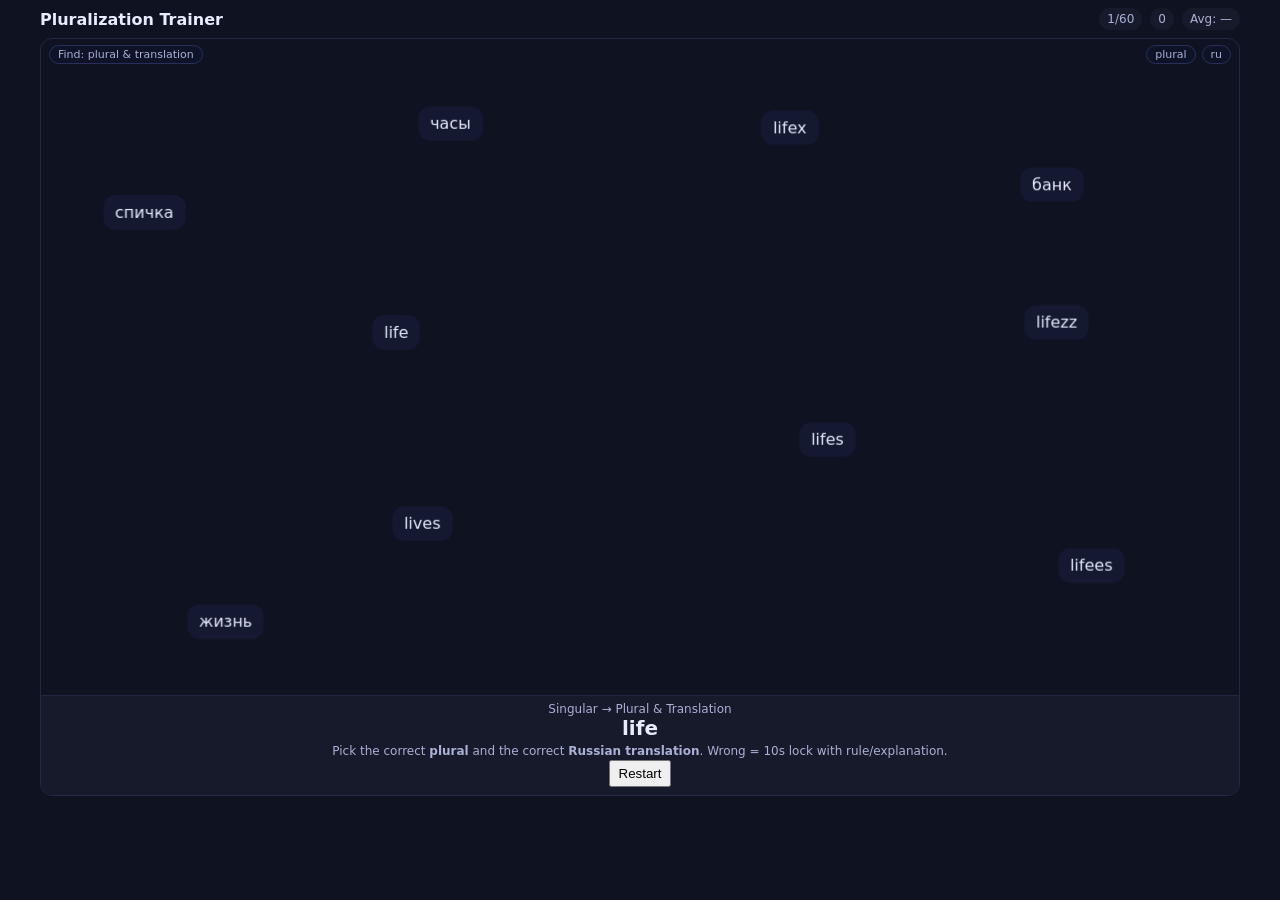
==== index.html @ d7b5b85b "Create index.html" ====
<!DOCTYPE html>
<html lang="en">
<head>
<meta charset="utf-8" />
<meta name="viewport" content="width=device-width, initial-scale=1" />
<title>Pluralization Trainer</title>
<style>
  :root{--bg:#0f1220;--card:#171a2b;--text:#e8ecff;--muted:#aab0d6;--accent:#6aa7ff;--bad:#ff6b6b;--good:#36d399}
  html,body{height:100%;margin:0;background:var(--bg);color:var(--text);font-family:Inter,system-ui,Segoe UI,Roboto,Arial}
  .wrap{max-width:1200px;margin:0 auto;padding:8px}
  header{display:flex;align-items:center;justify-content:space-between;gap:8px;margin-bottom:8px}
  h1{font-size:16px;margin:0;flex:1}
  .pill{background:var(--card);padding:4px 8px;border-radius:999px;font-size:12px;color:var(--muted)}
  .board{position:relative;height:84vh;min-height:560px;border:1px solid #242743;border-radius:12px;overflow:hidden;display:flex;flex-direction:column}
  .cloud{position:relative;flex:1;min-height:360px}
  .badge{position:absolute;top:6px;left:8px;background:#0e1328;border:1px solid #27305a;color:var(--muted);font-size:11px;padding:2px 8px;border-radius:999px;z-index:2}
  .status{position:absolute;top:6px;right:8px;display:flex;gap:6px;z-index:2}
  .status .s{background:#0e1328;border:1px solid #27305a;color:var(--muted);font-size:11px;padding:2px 8px;border-radius:999px}
  .status .ok{color:var(--good);border-color:#1f5a47}
  .cloud.locked{filter:grayscale(0.2) opacity(0.8)}
  .overlay{pointer-events:auto;position:absolute;inset:0;display:none}
  .overlay.show{display:block}
  .target{padding:6px;background:var(--card);border-top:1px solid #242743;display:flex;flex-direction:column;align-items:center}
  .word{font-size:20px;font-weight:bold}
  .small{font-size:12px;color:var(--muted)}
  .opt{position:absolute;padding:8px 12px;border-radius:12px;background:#141830;user-select:none;white-space:nowrap;transition:transform .15s ease, box-shadow .15s ease, opacity .2s ease}
  .opt .tag{font-size:10px;opacity:.7;margin-left:6px}
  .float{animation:float 8s ease-in-out infinite;will-change:transform}
  @keyframes float{0%{transform:translate(0,0)}50%{transform:translate(var(--dx,6px),var(--dy,6px))}100%{transform:translate(0,0)}}
  .msg{font-size:12px;color:var(--muted);margin-top:4px;max-width:1000px;text-align:center}
  .msg.bad{color:var(--bad)}
  .msg.good{color:var(--good)}
  .count{font-weight:700;margin-left:6px}
  button{padding:4px 8px;margin:2px}
  /* ===== Animations ===== */
  .opt.yay{animation:pop .45s ease-out}
  @keyframes pop{0%{transform:scale(1)}40%{transform:scale(1.18)}100%{transform:scale(1)}}
  .opt.nay{animation:shake .45s ease}
  @keyframes shake{0%,100%{transform:translateX(0)}15%{transform:translateX(-6px)}30%{transform:translateX(6px)}45%{transform:translateX(-5px)}60%{transform:translateX(5px)}75%{transform:translateX(-3px)}}
  .opt.flash-good{box-shadow:0 0 0 0 rgba(54,211,153,.6);animation:goodglow .6s ease}
  @keyframes goodglow{to{box-shadow:0 0 30px 12px rgba(54,211,153,0)}}
  .opt.flash-bad{box-shadow:0 0 0 0 rgba(255,107,107,.7);animation:badglow .6s ease}
  @keyframes badglow{to{box-shadow:0 0 30px 12px rgba(255,107,107,0)}}
  /* Negative smile overlay */
  .neg-smile{position:absolute;inset:0;display:flex;align-items:center;justify-content:center;font-size:5vw;color:var(--bad);pointer-events:none;opacity:0;transform:scale(0);transition:transform 1s ease, opacity 1s ease;z-index:1000}
  .neg-smile.show{opacity:0.8;transform:scale(10)}
  /* Fireworks (correct) */
  .fx{position:absolute;pointer-events:none;left:0;top:0;transform:translate(-50%,-50%);z-index:900}
  .fx i{position:absolute;width:6px;height:6px;border-radius:50%;opacity:0;animation:explode .8s ease-out forwards}
  .fx.ok i{background:var(--good)}
  @keyframes explode{0%{opacity:1;transform:rotate(calc(var(--a)*1deg)) translate(0) scale(1)}80%{opacity:.9}100%{opacity:0;transform:rotate(calc(var(--a)*1deg)) translate(var(--d)) scale(.6)}}
  /* Hide animation for non-selected after solve */
  .vanish{animation:vanish .25s ease forwards}
  @keyframes vanish{to{opacity:0;transform:scale(.9)}}
</style>
</head>
<body>
<div class="wrap">
  <header>
    <h1>Pluralization Trainer</h1>
    <div class="pill" id="round">0/60</div>
    <div class="pill" id="score">0</div>
    <div class="pill" id="avg">Avg: —</div>
  </header>
  <div class="board" id="board">
    <div class="cloud" id="cloud">
      <div class="badge">Find: plural & translation</div>
      <div class="status"><div class="s" id="sForm">plural</div><div class="s" id="sRu">ru</div></div>
    </div>
    <div class="overlay" id="overlay" aria-hidden="true"></div>
    <div class="neg-smile" id="negSmile">☹️</div>
    <div class="target">
      <div class="small" id="direction">Singular → Plural & Translation</div>
      <div class="word" id="target">word</div>
      <div class="msg" id="tip">Pick the correct <b>plural</b> and the correct <b>Russian translation</b>. Wrong = 10s lock with rule/explanation.</div>
      <div>
        <button id="restart">Restart</button>
      </div>
    </div>
  </div>
</div>
<script>
// ---------------- Rules ----------------
const RULES = {
  addS: { en: "Regular nouns add -s (book → books).", ru: "Обычные существительные образуют множественное число с помощью -s (book → books)." },
  yToIes: { en: "Consonant + y → ies (city → cities).", ru: "Согласная + y → ies (city → cities)." },
  sibilantEs: { en: "Ends in s, x, z, ch, sh → add -es (bus → buses).", ru: "Окончание на s, x, z, ch, sh → добавляется -es (bus → buses)." },
  fToVes: { en: "-f/-fe → -ves (wife → wives, knife → knives).", ru: "Окончания -f/-fe меняются на -ves (wife → wives, knife → knives)." },
  oEs: { en: "Some -o nouns take -es (tomato → tomatoes); many take -s (photo → photos).", ru: "Некоторые слова на -o получают -es (tomato → tomatoes); многие — только -s (photo → photos)." },
  invariant: { en: "Same form in singular and plural (fish → fish, series → series).", ru: "Форма ед. и мн. числа совпадает (fish → fish, series → series)." },
  irregular: { en: "Irregular change (man → men, mouse → mice, person → people).", ru: "Неправильное образование (man → men, mouse → mice, person → people)." },
  latinGreek: { en: "Classical plural (analysis → analyses, criterion → criteria).", ru: "Классические формы (analysis → analyses, criterion → criteria)." },
  translation: { en: "Choose the correct Russian translation of the noun (meaning).", ru: "Выберите правильный перевод существительного на русский язык."}
};

// ---------------- Unified dataset: WORDS ----------------
// Each item: { singular, plural, rule, ru }
const WORDS = [
  // Irregulars
  {singular:'man', plural:'men', rule:'irregular', ru:'мужчина'},
  {singular:'woman', plural:'women', rule:'irregular', ru:'женщина'},
  {singular:'child', plural:'children', rule:'irregular', ru:'ребёнок'},
  {singular:'person', plural:'people', rule:'irregular', ru:'человек'},
  {singular:'mouse', plural:'mice', rule:'irregular', ru:'мышь'},
  {singular:'foot', plural:'feet', rule:'irregular', ru:'ступня'},
  {singular:'tooth', plural:'teeth', rule:'irregular', ru:'зуб'},
  {singular:'goose', plural:'geese', rule:'irregular', ru:'гусь'},
  // f/fe → ves
  {singular:'leaf', plural:'leaves', rule:'fToVes', ru:'лист'},
  {singular:'wife', plural:'wives', rule:'fToVes', ru:'жена'},
  {singular:'life', plural:'lives', rule:'fToVes', ru:'жизнь'},
  {singular:'knife', plural:'knives', rule:'fToVes', ru:'нож'},
  {singular:'half', plural:'halves', rule:'fToVes', ru:'половина'},
  {singular:'shelf', plural:'shelves', rule:'fToVes', ru:'полка'},
  // Sibilant + es
  {singular:'bus', plural:'buses', rule:'sibilantEs', ru:'автобус'},
  {singular:'box', plural:'boxes', rule:'sibilantEs', ru:'коробка'},
  {singular:'church', plural:'churches', rule:'sibilantEs', ru:'церковь'},
  {singular:'class', plural:'classes', rule:'sibilantEs', ru:'класс'},
  {singular:'glass', plural:'glasses', rule:'sibilantEs', ru:'стакан'},
  {singular:'watch', plural:'watches', rule:'sibilantEs', ru:'часы'},
  {singular:'match', plural:'matches', rule:'sibilantEs', ru:'спичка'},
  {singular:'beach', plural:'beaches', rule:'sibilantEs', ru:'пляж'},
  {singular:'dress', plural:'dresses', rule:'sibilantEs', ru:'платье'},
  {singular:'kiss', plural:'kisses', rule:'sibilantEs', ru:'поцелуй'},
  // y → ies
  {singular:'city', plural:'cities', rule:'yToIes', ru:'город'},
  {singular:'story', plural:'stories', rule:'yToIes', ru:'рассказ'},
  {singular:'baby', plural:'babies', rule:'yToIes', ru:'младенец'},
  {singular:'berry', plural:'berries', rule:'yToIes', ru:'ягода'},
  {singular:'lady', plural:'ladies', rule:'yToIes', ru:'дама'},
  {singular:'country', plural:'countries', rule:'yToIes', ru:'страна'},
  {singular:'family', plural:'families', rule:'yToIes', ru:'семья'},
  {singular:'party', plural:'parties', rule:'yToIes', ru:'вечеринка'},
  {singular:'body', plural:'bodies', rule:'yToIes', ru:'тело'},
  {singular:'library', plural:'libraries', rule:'yToIes', ru:'библиотека'},
  {singular:'sky', plural:'skies', rule:'yToIes', ru:'небо'},
  // -o words
  {singular:'tomato', plural:'tomatoes', rule:'oEs', ru:'помидор'},
  {singular:'potato', plural:'potatoes', rule:'oEs', ru:'картофель'},
  {singular:'hero', plural:'heroes', rule:'oEs', ru:'герой'},
  {singular:'echo', plural:'echoes', rule:'oEs', ru:'эхо'},
  {singular:'mango', plural:'mangoes', rule:'oEs', ru:'манго'},
  {singular:'volcano', plural:'volcanoes', rule:'oEs', ru:'вулкан'},
  {singular:'photo', plural:'photos', rule:'addS', ru:'фото'},
  {singular:'piano', plural:'pianos', rule:'addS', ru:'пианино'},
  {singular:'radio', plural:'radios', rule:'addS', ru:'радио'},
  {singular:'video', plural:'videos', rule:'addS', ru:'видео'},
  {singular:'zoo', plural:'zoos', rule:'addS', ru:'зоопарк'},
  {singular:'kangaroo', plural:'kangaroos', rule:'addS', ru:'кенгуру'},
  {singular:'zero', plural:'zeros', rule:'addS', ru:'ноль'},
  // Invariant (zero-plural)
  {singular:'fish', plural:'fish', rule:'invariant', ru:'рыба'},
  {singular:'sheep', plural:'sheep', rule:'invariant', ru:'овца'},
  {singular:'deer', plural:'deer', rule:'invariant', ru:'олень'},
  {singular:'species', plural:'species', rule:'invariant', ru:'вид'},
  {singular:'series', plural:'series', rule:'invariant', ru:'серия'},
  {singular:'aircraft', plural:'aircraft', rule:'invariant', ru:'самолёт'},
  {singular:'salmon', plural:'salmon', rule:'invariant', ru:'лосось'},
  {singular:'trout', plural:'trout', rule:'invariant', ru:'форель'},
  {singular:'swine', plural:'swine', rule:'invariant', ru:'свинья'},
  {singular:'moose', plural:'moose', rule:'invariant', ru:'лось'},
  {singular:'bison', plural:'bison', rule:'invariant', ru:'бизон'},
  {singular:'offspring', plural:'offspring', rule:'invariant', ru:'потомство'},
  {singular:'ice', plural:'ice', rule:'invariant', ru:'лёд'},
  // Regular addS (sample — many to reach >100 words)
  {singular:'book', plural:'books', rule:'addS', ru:'книга'},
  {singular:'cat', plural:'cats', rule:'addS', ru:'кошка'},
  {singular:'dog', plural:'dogs', rule:'addS', ru:'собака'},
  {singular:'car', plural:'cars', rule:'addS', ru:'машина'},
  {singular:'pen', plural:'pens', rule:'addS', ru:'ручка'},
  {singular:'house', plural:'houses', rule:'addS', ru:'дом'},
  {singular:'tree', plural:'trees', rule:'addS', ru:'дерево'},
  {singular:'flower', plural:'flowers', rule:'addS', ru:'цветок'},
  {singular:'river', plural:'rivers', rule:'addS', ru:'река'},
  {singular:'school', plural:'schools', rule:'addS', ru:'школа'},
  {singular:'chair', plural:'chairs', rule:'addS', ru:'стул'},
  {singular:'desk', plural:'desks', rule:'addS', ru:'письменный стол'},
  {singular:'shoe', plural:'shoes', rule:'addS', ru:'туфля'},
  {singular:'door', plural:'doors', rule:'addS', ru:'дверь'},
  {singular:'hat', plural:'hats', rule:'addS', ru:'шляпа'},
  {singular:'apple', plural:'apples', rule:'addS', ru:'яблоко'},
  {singular:'orange', plural:'oranges', rule:'addS', ru:'апельсин'},
  {singular:'banana', plural:'bananas', rule:'addS', ru:'банан'},
  {singular:'plate', plural:'plates', rule:'addS', ru:'тарелка'},
  {singular:'cup', plural:'cups', rule:'addS', ru:'чашка'},
  {singular:'day', plural:'days', rule:'addS', ru:'день'},
  {singular:'toy', plural:'toys', rule:'addS', ru:'игрушка'},
  {singular:'key', plural:'keys', rule:'addS', ru:'ключ'},
  {singular:'valley', plural:'valleys', rule:'addS', ru:'долина'},
  {singular:'monkey', plural:'monkeys', rule:'addS', ru:'обезьяна'},
  {singular:'donkey', plural:'donkeys', rule:'addS', ru:'осёл'},
  {singular:'boy', plural:'boys', rule:'addS', ru:'мальчик'},
  {singular:'guy', plural:'guys', rule:'addS', ru:'парень'},
  {singular:'holiday', plural:'holidays', rule:'addS', ru:'праздник'},
  {singular:'chimney', plural:'chimneys', rule:'addS', ru:'дымоход'},
  {singular:'journey', plural:'journeys', rule:'addS', ru:'путешествие'},
  {singular:'essay', plural:'essays', rule:'addS', ru:'эссе'},
  {singular:'delay', plural:'delays', rule:'addS', ru:'задержка'},
  {singular:'roof', plural:'roofs', rule:'addS', ru:'крыша'},
  {singular:'bag', plural:'bags', rule:'addS', ru:'сумка'},
  {singular:'ball', plural:'balls', rule:'addS', ru:'мяч'},
  {singular:'bank', plural:'banks', rule:'addS', ru:'банк'},
  {singular:'bed', plural:'beds', rule:'addS', ru:'кровать'},
  {singular:'bell', plural:'bells', rule:'addS', ru:'колокол'},
  {singular:'bike', plural:'bikes', rule:'addS', ru:'велосипед'},
  {singular:'bird', plural:'birds', rule:'addS', ru:'птица'},
  {singular:'boat', plural:'boats', rule:'addS', ru:'лодка'},
  {singular:'bridge', plural:'bridges', rule:'addS', ru:'мост'},
  {singular:'brother', plural:'brothers', rule:'addS', ru:'брат'},
  {singular:'cake', plural:'cakes', rule:'addS', ru:'торт'},
  {singular:'call', plural:'calls', rule:'addS', ru:'звонок'},
  {singular:'cap', plural:'caps', rule:'addS', ru:'кепка'},
  {singular:'card', plural:'cards', rule:'addS', ru:'карта'},
  {singular:'carpet', plural:'carpets', rule:'addS', ru:'ковёр'},
  {singular:'chicken', plural:'chickens', rule:'addS', ru:'курица'},
  {singular:'clock', plural:'clocks', rule:'addS', ru:'часы'},
  {singular:'cloud', plural:'clouds', rule:'addS', ru:'облако'},
  {singular:'coat', plural:'coats', rule:'addS', ru:'пальто'},
  {singular:'color', plural:'colors', rule:'addS', ru:'цвет'},
  {singular:'computer', plural:'computers', rule:'addS', ru:'компьютер'},
  {singular:'cook', plural:'cooks', rule:'addS', ru:'повар'},
  {singular:'dad', plural:'dads', rule:'addS', ru:'папа'},
  {singular:'dance', plural:'dances', rule:'addS', ru:'танец'},
  {singular:'doll', plural:'dolls', rule:'addS', ru:'кукла'},
  {singular:'dream', plural:'dreams', rule:'addS', ru:'сон'},
  {singular:'drink', plural:'drinks', rule:'addS', ru:'напиток'},
  {singular:'ear', plural:'ears', rule:'addS', ru:'ухо'},
  {singular:'egg', plural:'eggs', rule:'addS', ru:'яйцо'},
  {singular:'eye', plural:'eyes', rule:'addS', ru:'глаз'},
  {singular:'face', plural:'faces', rule:'addS', ru:'лицо'},
  {singular:'farm', plural:'farms', rule:'addS', ru:'ферма'},
  {singular:'father', plural:'fathers', rule:'addS', ru:'отец'},
  {singular:'field', plural:'fields', rule:'addS', ru:'поле'},
  {singular:'finger', plural:'fingers', rule:'addS', ru:'палец'},
  {singular:'flag', plural:'flags', rule:'addS', ru:'флаг'},
  {singular:'food', plural:'foods', rule:'addS', ru:'еда'},
  {singular:'friend', plural:'friends', rule:'addS', ru:'друг'},
  {singular:'game', plural:'games', rule:'addS', ru:'игра'},
  {singular:'garden', plural:'gardens', rule:'addS', ru:'сад'},
  {singular:'girl', plural:'girls', rule:'addS', ru:'девочка'},
  {singular:'glove', plural:'gloves', rule:'addS', ru:'перчатка'},
  {singular:'goat', plural:'goats', rule:'addS', ru:'коза'},
  {singular:'grass', plural:'grasses', rule:'sibilantEs', ru:'трава'},
  {singular:'ground', plural:'grounds', rule:'addS', ru:'земля'},
  {singular:'group', plural:'groups', rule:'addS', ru:'группа'},
  {singular:'hand', plural:'hands', rule:'addS', ru:'рука'},
  {singular:'head', plural:'heads', rule:'addS', ru:'голова'},
  {singular:'hill', plural:'hills', rule:'addS', ru:'холм'},
  {singular:'home', plural:'homes', rule:'addS', ru:'дом'},
  {singular:'horse', plural:'horses', rule:'addS', ru:'лошадь'},
  {singular:'hospital', plural:'hospitals', rule:'addS', ru:'больница'},
  {singular:'idea', plural:'ideas', rule:'addS', ru:'идея'},
  {singular:'jam', plural:'jams', rule:'addS', ru:'варенье'},
  {singular:'job', plural:'jobs', rule:'addS', ru:'работа'},
  {singular:'kid', plural:'kids', rule:'addS', ru:'ребёнок'},
  {singular:'king', plural:'kings', rule:'addS', ru:'король'},
  {singular:'lake', plural:'lakes', rule:'addS', ru:'озеро'},
  {singular:'leg', plural:'legs', rule:'addS', ru:'нога'},
  {singular:'letter', plural:'letters', rule:'addS', ru:'письмо'},
  {singular:'lip', plural:'lips', rule:'addS', ru:'губа'},
  {singular:'lock', plural:'locks', rule:'addS', ru:'замок'},
  {singular:'map', plural:'maps', rule:'addS', ru:'карта'},
  {singular:'market', plural:'markets', rule:'addS', ru:'рынок'},
  {singular:'moon', plural:'moons', rule:'addS', ru:'луна'},
  {singular:'mother', plural:'mothers', rule:'addS', ru:'мать'},
  {singular:'mountain', plural:'mountains', rule:'addS', ru:'гора'},
  {singular:'mouth', plural:'mouths', rule:'addS', ru:'рот'},
  {singular:'name', plural:'names', rule:'addS', ru:'имя'},
  {singular:'nest', plural:'nests', rule:'addS', ru:'гнездо'},
  {singular:'night', plural:'nights', rule:'addS', ru:'ночь'},
  {singular:'nose', plural:'noses', rule:'addS', ru:'нос'},
  {singular:'office', plural:'offices', rule:'addS', ru:'офис'},
  {singular:'page', plural:'pages', rule:'addS', ru:'страница'},
  {singular:'pain', plural:'pains', rule:'addS', ru:'боль'},
  {singular:'paper', plural:'papers', rule:'addS', ru:'бумага'},
  {singular:'park', plural:'parks', rule:'addS', ru:'парк'},
  {singular:'pencil', plural:'pencils', rule:'addS', ru:'карандаш'},
  {singular:'picture', plural:'pictures', rule:'addS', ru:'картинка'},
  {singular:'pig', plural:'pigs', rule:'addS', ru:'свинья'},
  {singular:'plane', plural:'planes', rule:'addS', ru:'самолёт'},
  {singular:'plant', plural:'plants', rule:'addS', ru:'растение'},
  {singular:'queen', plural:'queens', rule:'addS', ru:'королева'},
  {singular:'question', plural:'questions', rule:'addS', ru:'вопрос'},
  {singular:'rat', plural:'rats', rule:'addS', ru:'крыса'},
  {singular:'road', plural:'roads', rule:'addS', ru:'дорога'},
  {singular:'rock', plural:'rocks', rule:'addS', ru:'камень'},
  {singular:'room', plural:'rooms', rule:'addS', ru:'комната'},
  {singular:'rose', plural:'roses', rule:'addS', ru:'роза'},
  {singular:'sea', plural:'seas', rule:'addS', ru:'море'},
  {singular:'ship', plural:'ships', rule:'addS', ru:'корабль'},
  {singular:'shirt', plural:'shirts', rule:'addS', ru:'рубашка'},
  {singular:'shop', plural:'shops', rule:'addS', ru:'магазин'},
  {singular:'sister', plural:'sisters', rule:'addS', ru:'сестра'},
  {singular:'snake', plural:'snakes', rule:'addS', ru:'змея'},
  {singular:'son', plural:'sons', rule:'addS', ru:'сын'},
  {singular:'song', plural:'songs', rule:'addS', ru:'песня'},
  {singular:'star', plural:'stars', rule:'addS', ru:'звезда'},
  {singular:'stone', plural:'stones', rule:'addS', ru:'камень'},
  {singular:'street', plural:'streets', rule:'addS', ru:'улица'},
  {singular:'student', plural:'students', rule:'addS', ru:'студент'},
  {singular:'sun', plural:'suns', rule:'addS', ru:'солнце'},
  {singular:'table', plural:'tables', rule:'addS', ru:'стол'},
  {singular:'teacher', plural:'teachers', rule:'addS', ru:'учитель'},
  {singular:'team', plural:'teams', rule:'addS', ru:'команда'},
  {singular:'thing', plural:'things', rule:'addS', ru:'вещь'},
  {singular:'time', plural:'times', rule:'addS', ru:'время'},
  {singular:'town', plural:'towns', rule:'addS', ru:'городок'},
  {singular:'train', plural:'trains', rule:'addS', ru:'поезд'},
  {singular:'tree', plural:'trees', rule:'addS', ru:'дерево'},
  {singular:'way', plural:'ways', rule:'addS', ru:'путь'},
  {singular:'week', plural:'weeks', rule:'addS', ru:'неделя'},
  {singular:'window', plural:'windows', rule:'addS', ru:'окно'},
  {singular:'wood', plural:'woods', rule:'addS', ru:'дерево'},
  {singular:'word', plural:'words', rule:'addS', ru:'слово'},
  {singular:'work', plural:'works', rule:'addS', ru:'работа'},
  {singular:'year', plural:'years', rule:'addS', ru:'год'},
  {singular:'airport', plural:'airports', rule:'addS', ru:'аэропорт'},
  {singular:'airplane', plural:'airplanes', rule:'addS', ru:'самолёт'},
  {singular:'animal', plural:'animals', rule:'addS', ru:'животное'},
  {singular:'answer', plural:'answers', rule:'addS', ru:'ответ'},
  {singular:'artist', plural:'artists', rule:'addS', ru:'художник'}
];

// ---------------- Game logic ----------------
let questions=[], round=0, score=0, locked=false, lockTimer=null, remaining=0; let stageStart=0; const stageTimes=[];
let formDone=false, ruDone=false;
const cloud=document.getElementById('cloud');
let sForm=document.getElementById('sForm'), sRu=document.getElementById('sRu');
const overlay=document.getElementById('overlay'), tip=document.getElementById('tip'), dir=document.getElementById('direction'), target=document.getElementById('target'), restartBtn=document.getElementById('restart'), negSmile=document.getElementById('negSmile');
function shuffle(a){for(let i=a.length-1;i>0;i--){const j=Math.floor(Math.random()*(i+1));[a[i],a[j]]=[a[j],a[i]];}return a;}
function layoutOptions(container,nodes){const n=nodes.length,cols=Math.ceil(Math.sqrt(n)),rows=Math.ceil(n/cols);const cw=container.clientWidth/cols,ch=Math.max(container.clientHeight/rows,60);const cells=[];for(let r=0;r<rows;r++) for(let c=0;c<cols;c++) cells.push({r,c});shuffle(cells);nodes.forEach((el,i)=>{const {r,c}=cells[i];const pad=10;const x=c*cw+pad+Math.random()*(cw-el.offsetWidth-2*pad);const y=r*ch+pad+Math.random()*(ch-el.offsetHeight-2*pad);el.style.left=x+'px';el.style.top=y+'px';el.style.setProperty('--dx',(3+Math.random()*6)+'px');el.style.setProperty('--dy',(3+Math.random()*6)+'px');el.style.animationDelay=(-Math.random()*8)+'s';});}
function showNegSmile(){negSmile.classList.add('show');setTimeout(()=>negSmile.classList.remove('show'),1000);} 
function animateChoice(el,ok){
  el.classList.remove('yay','nay','flash-good','flash-bad');
  void el.offsetWidth; // restart animation
  el.classList.add(ok? 'yay':'nay');
  el.classList.add(ok? 'flash-good':'flash-bad');
  if(ok){
    const r = el.getBoundingClientRect();
    const base = cloud.getBoundingClientRect();
    const cx = r.left - base.left + r.width/2;
    const cy = r.top  - base.top  + r.height/2;
    const fx = document.createElement('div');
    fx.className = 'fx ok';
    fx.style.left = cx + 'px';
    fx.style.top  = cy + 'px';
    const particles = 18;
    for(let i=0;i<particles;i++){
      const p = document.createElement('i');
      p.style.setProperty('--a', (360/particles)*i);
      p.style.setProperty('--d', (40 + Math.random()*26) + 'px');
      fx.appendChild(p);
    }
    cloud.appendChild(fx);
    setTimeout(()=>fx.remove(), 900);
  } else {
    showNegSmile();
  }
}
function setLocked(v,seconds=0,ruleKey=''){locked=v;restartBtn.disabled=v;overlay.className=v?'overlay show':'overlay';cloud.classList.toggle('locked',v);if(v){remaining=seconds;tip.className='msg bad';const update=()=>{tip.innerHTML=`<b>Rule (EN):</b> ${RULES[ruleKey].en} · <b>Правило (RU):</b> ${RULES[ruleKey].ru} · <span class=\"count\">${remaining}s</span>`;remaining--;if(remaining<0){clearInterval(lockTimer);setLocked(false);tip.className='msg';tip.textContent='Time is up. Try again.';}};update();lockTimer=setInterval(update,1000);}else{if(lockTimer) clearInterval(lockTimer);}}
function keepOnlyType(type, selected){
  cloud.querySelectorAll('.opt').forEach(n=>{
    if(n!==selected && n.dataset.type===type){ n.classList.add('vanish'); setTimeout(()=>n.remove(),220); }
  });
  if(type==='form'){ sForm.classList.add('ok'); sForm.textContent='plural ✓'; }
  if(type==='ru'){ sRu.classList.add('ok'); sRu.textContent='ru ✓'; }
}

// ---- build options (one cloud) from unified WORDS ----
function makeWrongForms(w){
  const wrong = new Set();
  const correct = w.plural.toLowerCase();
  const add = (s)=>{ if(s && s.toLowerCase()!==correct) wrong.add(s); };
  add(w.singular+'s');
  add(w.singular+'es');
  if(/[^aeiou]y$/i.test(w.singular)) add(w.singular+'ys');
  if(/(f|fe)$/i.test(w.singular)) add(w.singular.replace(/fe$/,'fes').replace(/f$/,'fs'));
  add(w.singular+'x');
  add(w.singular+'zz');
  return Array.from(wrong);
}
function buildCombinedOptions(w){
  // plural candidates: must contain the word itself and correct plural, no duplicates
  const forms = new Set();
  forms.add(w.singular);
  forms.add(w.plural);
  makeWrongForms(w).forEach(f=>forms.add(f));
  const formOpts = Array.from(forms).slice(0,7).map(t=>({type:'form', text:t}));
  // ru candidates (exactly 4)
  const ruSet = new Set([w.ru]);
  const allRus = WORDS.map(x=>x.ru).filter(x=>x && x!==w.ru);
  while(ruSet.size<4 && allRus.length){ ruSet.add(allRus[Math.floor(Math.random()*allRus.length)]); }
  while(ruSet.size<4){ ruSet.add('—'); }
  const ruOpts = Array.from(ruSet).slice(0,4).map(t=>({type:'ru', text:t}));
  return shuffle([...formOpts, ...ruOpts]);
}

function spawn(){
  cloud.innerHTML='<div class="badge">Find: plural & translation</div><div class="status"><div class="s" id="sForm">plural</div><div class="s" id="sRu">ru</div></div>';
  sForm=document.getElementById('sForm');
  sRu=document.getElementById('sRu');
  formDone=false; ruDone=false;
  const w=questions[round];
  target.textContent=w.singular; dir.textContent='Singular → Plural & Translation';
  const opts=buildCombinedOptions(w);
  const els=[]; const seen=new Set();
  opts.forEach(o=>{
    const key=(o.type+'|'+o.text).toLowerCase(); if(seen.has(key)) return; seen.add(key);
    const d=document.createElement('div'); d.className='opt float'; d.dataset.type=o.type; d.textContent=o.text; cloud.appendChild(d); els.push(d);
    d.onclick=()=>{
      if(locked) return;
      if(o.type==='form'){
        if(formDone) return;
        const ok = (o.text.toLowerCase()===w.plural.toLowerCase());
        animateChoice(d,ok);
        if(ok){ formDone=true; keepOnlyType('form', d); maybeNext(); }
        else{ const keyRule = w.rule; setLocked(true,10,keyRule || 'addS'); }
      } else { // ru
        if(ruDone) return;
        const ok = (o.text===w.ru);
        animateChoice(d,ok);
        if(ok){ ruDone=true; keepOnlyType('ru', d); maybeNext(); }
        else{ setLocked(true,10,'translation'); }
      }
    };
  });
  requestAnimationFrame(()=>layoutOptions(cloud,els));
  stageStart = performance.now();
}

function maybeNext(){
  if(formDone && ruDone){
    const took = (performance.now() - stageStart) / 1000;
    stageTimes.push(took);
    score++; document.getElementById('score').textContent=score; tip.className='msg good'; tip.textContent=`Both correct! Time: ${took.toFixed(2)}s · Avg: ${avgTime().toFixed(2)}s`;
    setTimeout(()=>{
      round++;
      if(round>=questions.length){
        tip.className='msg good';
        tip.textContent=`Done! Score: ${score}/60 · Avg time: ${avgTime().toFixed(2)}s`;
        return;
      }
      updateHUD();
      spawn();
    }, 700);
  }
}

function avgTime(){ if(stageTimes.length===0) return 0; return stageTimes.reduce((a,b)=>a+b,0)/stageTimes.length; }
function updateHUD(){ document.getElementById('round').textContent=(round+1)+'/60'; document.getElementById('avg').textContent = stageTimes.length? `Avg: ${avgTime().toFixed(2)}s` : 'Avg: —'; }
const sampleSize = 60;
function seedQuestions(){ questions = shuffle(WORDS.slice()).slice(0,sampleSize); }

autoRestart();
function autoRestart(){ score=0; round=0; stageTimes.length=0; seedQuestions(); document.getElementById('score').textContent='0'; updateHUD(); spawn(); }

document.getElementById('restart').onclick=()=>{ if(locked) return; autoRestart(); };

// ---------------- Lightweight Tests (console) ----------------
(function runTests(){
  const get = (sg)=>WORDS.find(w=>w.singular===sg);
  console.assert(get('city').plural==='cities' && get('city').rule==='yToIes','city test');
  console.assert(get('wife').plural==='wives' && get('wife').rule==='fToVes','wife test');
  console.assert(get('bus').plural==='buses' && get('bus').rule==='sibilantEs','bus test');
  console.assert(get('tomato').plural==='tomatoes' && get('tomato').rule==='oEs','tomato test');
  console.assert(get('fish').plural==='fish' && get('fish').rule==='invariant','fish test');
  console.assert(get('man').plural==='men' && get('man').rule==='irregular','man test');

  // New tests for singular presence and de-dup on invariant
  const c = get('city');
  const combinedCity = buildCombinedOptions(c);
  const formCity = combinedCity.filter(x=>x.type==='form').map(x=>x.text);
  console.assert(formCity.includes('city') && formCity.includes('cities'),'city & cities present in options');

  const f = get('fish');
  const combinedFish = buildCombinedOptions(f);
  const fishCount = combinedFish.filter(x=>x.type==='form' && x.text==='fish').length;
  console.assert(fishCount===1,'fish present exactly once in forms');

  // ru mix size
  const w = get('book');
  const combined = buildCombinedOptions(w);
  const ruCount = combined.filter(x=>x.type==='ru').length;
  console.assert(ruCount===4,'ru count = 4');
  const formOptsOnly = combined.filter(x=>x.type==='form').map(x=>x.text.toLowerCase());
  const allowed = new Set([w.singular.toLowerCase(), w.plural.toLowerCase(), ...makeWrongForms(w).map(s=>s.toLowerCase())]);
  console.assert(formOptsOnly.every(t=>allowed.has(t)),'form options only from current word forms');
  console.assert(combined.some(x=>x.type==='form' && x.text==='books'),'combined has correct plural');
  console.assert(combined.some(x=>x.type==='ru' && x.text===w.ru),'combined has correct ru');
  console.info('Light tests passed');
})();
</script>
</body>
</html>
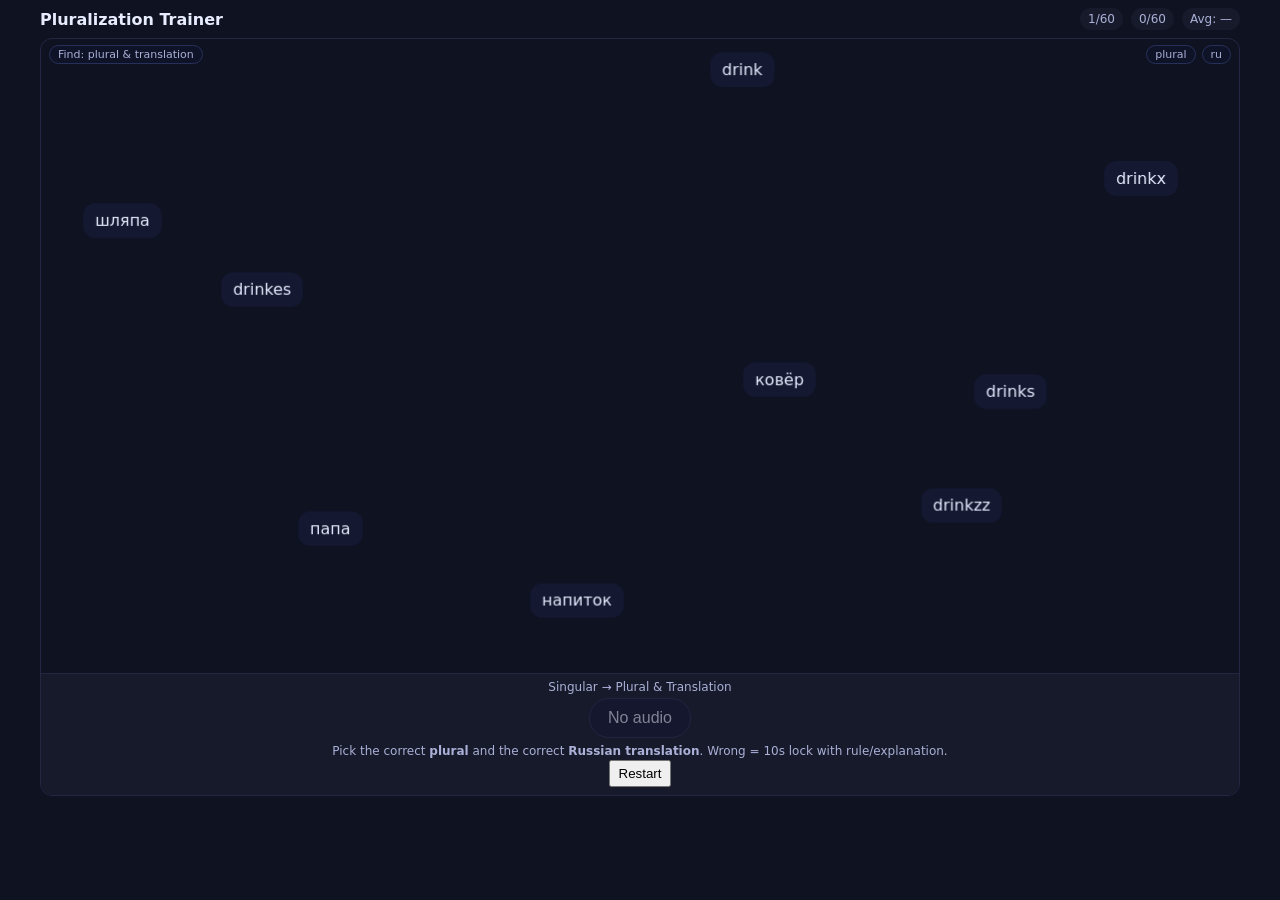
==== commit 8a02ec77: "Update index.html" ====
--- a/index.html
+++ b/index.html
@@ -52,6 +52,9 @@
   /* Hide animation for non-selected after solve */
   .vanish{animation:vanish .25s ease forwards}
   @keyframes vanish{to{opacity:0;transform:scale(.9)}}
+  /* Play button */
+  .playbtn{margin-top:4px; font-size:16px; padding:10px 18px; border-radius:999px; border:1px solid #2b3157; background:#121630; color:var(--text); cursor:pointer}
+  .playbtn:disabled{opacity:.5; cursor:not-allowed}
 </style>
 </head>
 <body>
@@ -59,7 +62,7 @@
   <header>
     <h1>Pluralization Trainer</h1>
     <div class="pill" id="round">0/60</div>
-    <div class="pill" id="score">0</div>
+    <div class="pill" id="score">0/0</div>
     <div class="pill" id="avg">Avg: —</div>
   </header>
   <div class="board" id="board">
@@ -71,7 +74,7 @@
     <div class="neg-smile" id="negSmile">☹️</div>
     <div class="target">
       <div class="small" id="direction">Singular → Plural & Translation</div>
-      <div class="word" id="target">word</div>
+      <button class="playbtn" id="playBtn" title="Play pronunciation" aria-label="Play pronunciation">▶ Play</button>
       <div class="msg" id="tip">Pick the correct <b>plural</b> and the correct <b>Russian translation</b>. Wrong = 10s lock with rule/explanation.</div>
       <div>
         <button id="restart">Restart</button>
@@ -323,11 +326,15 @@
 ];
 
 // ---------------- Game logic ----------------
-let questions=[], round=0, score=0, locked=false, lockTimer=null, remaining=0; let stageStart=0; const stageTimes=[];
-let formDone=false, ruDone=false;
+let questions=[], round=0, locked=false, lockTimer=null, remaining=0; let stageStart=0; const stageTimes=[];
+let formDone=false, ruDone=false, stageHadError=false;
+let correctCount=0, totalCount=0; // score model: correct/total
 const cloud=document.getElementById('cloud');
+const playBtn=document.getElementById('playBtn');
 let sForm=document.getElementById('sForm'), sRu=document.getElementById('sRu');
 const overlay=document.getElementById('overlay'), tip=document.getElementById('tip'), dir=document.getElementById('direction'), target=document.getElementById('target'), restartBtn=document.getElementById('restart'), negSmile=document.getElementById('negSmile');
+// FIX: declare currentWord before any use (avoids TDZ ReferenceError)
+let currentWord = '';
 function shuffle(a){for(let i=a.length-1;i>0;i--){const j=Math.floor(Math.random()*(i+1));[a[i],a[j]]=[a[j],a[i]];}return a;}
 function layoutOptions(container,nodes){const n=nodes.length,cols=Math.ceil(Math.sqrt(n)),rows=Math.ceil(n/cols);const cw=container.clientWidth/cols,ch=Math.max(container.clientHeight/rows,60);const cells=[];for(let r=0;r<rows;r++) for(let c=0;c<cols;c++) cells.push({r,c});shuffle(cells);nodes.forEach((el,i)=>{const {r,c}=cells[i];const pad=10;const x=c*cw+pad+Math.random()*(cw-el.offsetWidth-2*pad);const y=r*ch+pad+Math.random()*(ch-el.offsetHeight-2*pad);el.style.left=x+'px';el.style.top=y+'px';el.style.setProperty('--dx',(3+Math.random()*6)+'px');el.style.setProperty('--dy',(3+Math.random()*6)+'px');el.style.animationDelay=(-Math.random()*8)+'s';});}
 function showNegSmile(){negSmile.classList.add('show');setTimeout(()=>negSmile.classList.remove('show'),1000);} 
@@ -382,10 +389,7 @@
 }
 function buildCombinedOptions(w){
   // plural candidates: must contain the word itself and correct plural, no duplicates
-  const forms = new Set();
-  forms.add(w.singular);
-  forms.add(w.plural);
-  makeWrongForms(w).forEach(f=>forms.add(f));
+  const forms = new Set([w.singular, w.plural, ...makeWrongForms(w)]);
   const formOpts = Array.from(forms).slice(0,7).map(t=>({type:'form', text:t}));
   // ru candidates (exactly 4)
   const ruSet = new Set([w.ru]);
@@ -400,9 +404,11 @@
   cloud.innerHTML='<div class="badge">Find: plural & translation</div><div class="status"><div class="s" id="sForm">plural</div><div class="s" id="sRu">ru</div></div>';
   sForm=document.getElementById('sForm');
   sRu=document.getElementById('sRu');
-  formDone=false; ruDone=false;
+  formDone=false; ruDone=false; stageHadError=false;
   const w=questions[round];
-  target.textContent=w.singular; dir.textContent='Singular → Plural & Translation';
+  // set current word for TTS
+  currentWord = w.singular;
+  // rebuild options
   const opts=buildCombinedOptions(w);
   const els=[]; const seen=new Set();
   opts.forEach(o=>{
@@ -415,13 +421,13 @@
         const ok = (o.text.toLowerCase()===w.plural.toLowerCase());
         animateChoice(d,ok);
         if(ok){ formDone=true; keepOnlyType('form', d); maybeNext(); }
-        else{ const keyRule = w.rule; setLocked(true,10,keyRule || 'addS'); }
+        else{ stageHadError=true; totalCount++; updateHUD(); const keyRule = w.rule; setLocked(true,10,keyRule || 'addS'); }
       } else { // ru
         if(ruDone) return;
         const ok = (o.text===w.ru);
         animateChoice(d,ok);
         if(ok){ ruDone=true; keepOnlyType('ru', d); maybeNext(); }
-        else{ setLocked(true,10,'translation'); }
+        else{ stageHadError=true; totalCount++; updateHUD(); setLocked(true,10,'translation'); }
       }
     };
   });
@@ -433,12 +439,14 @@
   if(formDone && ruDone){
     const took = (performance.now() - stageStart) / 1000;
     stageTimes.push(took);
-    score++; document.getElementById('score').textContent=score; tip.className='msg good'; tip.textContent=`Both correct! Time: ${took.toFixed(2)}s · Avg: ${avgTime().toFixed(2)}s`;
+    if(!stageHadError){ correctCount++; }
+    updateHUD();
+    tip.className='msg good'; tip.textContent=`Stage solved. ${stageHadError? 'Error made → no credit.' : 'Perfect! +1'} · Time: ${took.toFixed(2)}s · Avg: ${avgTime().toFixed(2)}s`;
     setTimeout(()=>{
       round++;
       if(round>=questions.length){
         tip.className='msg good';
-        tip.textContent=`Done! Score: ${score}/60 · Avg time: ${avgTime().toFixed(2)}s`;
+        tip.textContent=`Done! Score: ${correctCount}/${totalCount} · Avg time: ${avgTime().toFixed(2)}s`;
         return;
       }
       updateHUD();
@@ -448,14 +456,38 @@
 }
 
 function avgTime(){ if(stageTimes.length===0) return 0; return stageTimes.reduce((a,b)=>a+b,0)/stageTimes.length; }
-function updateHUD(){ document.getElementById('round').textContent=(round+1)+'/60'; document.getElementById('avg').textContent = stageTimes.length? `Avg: ${avgTime().toFixed(2)}s` : 'Avg: —'; }
+function updateHUD(){ document.getElementById('round').textContent=(round+1)+'/60'; document.getElementById('avg').textContent = stageTimes.length? `Avg: ${avgTime().toFixed(2)}s` : 'Avg: —'; document.getElementById('score').textContent = `${correctCount}/${totalCount}`; }
 const sampleSize = 60;
 function seedQuestions(){ questions = shuffle(WORDS.slice()).slice(0,sampleSize); }
 
 autoRestart();
-function autoRestart(){ score=0; round=0; stageTimes.length=0; seedQuestions(); document.getElementById('score').textContent='0'; updateHUD(); spawn(); }
+function autoRestart(){ correctCount=0; totalCount=sampleSize; round=0; stageTimes.length=0; seedQuestions(); updateHUD(); spawn(); }
 
 document.getElementById('restart').onclick=()=>{ if(locked) return; autoRestart(); };
+
+// ---- TTS (Web Speech API) ----
+let voice = null;
+function pickVoice(){
+  const voices = window.speechSynthesis ? speechSynthesis.getVoices() : [];
+  if(!voices || !voices.length) return null;
+  // prefer en-US/en-GB
+  const preferred = voices.find(v=>/^en\-US/i.test(v.lang)) || voices.find(v=>/^en\-GB/i.test(v.lang));
+  return preferred || voices.find(v=>/^en/i.test(v.lang)) || voices[0];
+}
+function updateVoice(){ voice = pickVoice(); playBtn.disabled = !voice; playBtn.textContent = voice? '▶ Play' : 'No audio'; }
+if('speechSynthesis' in window){
+  speechSynthesis.onvoiceschanged = updateVoice;
+  updateVoice();
+  playBtn.addEventListener('click',()=>{
+    if(!voice || !currentWord) return;
+    const u = new SpeechSynthesisUtterance(currentWord);
+    u.voice = voice; u.lang = voice.lang || 'en-US';
+    speechSynthesis.cancel();
+    speechSynthesis.speak(u);
+  });
+} else {
+  playBtn.disabled = true; playBtn.textContent = 'No audio';
+}
 
 // ---------------- Lightweight Tests (console) ----------------
 (function runTests(){
@@ -466,19 +498,19 @@
   console.assert(get('tomato').plural==='tomatoes' && get('tomato').rule==='oEs','tomato test');
   console.assert(get('fish').plural==='fish' && get('fish').rule==='invariant','fish test');
   console.assert(get('man').plural==='men' && get('man').rule==='irregular','man test');
-
-  // New tests for singular presence and de-dup on invariant
+  console.assert(document.getElementById('playBtn'), 'play button exists');
+
+  // Singular presence and de-dup on invariant
   const c = get('city');
   const combinedCity = buildCombinedOptions(c);
   const formCity = combinedCity.filter(x=>x.type==='form').map(x=>x.text);
   console.assert(formCity.includes('city') && formCity.includes('cities'),'city & cities present in options');
-
   const f = get('fish');
   const combinedFish = buildCombinedOptions(f);
   const fishCount = combinedFish.filter(x=>x.type==='form' && x.text==='fish').length;
   console.assert(fishCount===1,'fish present exactly once in forms');
 
-  // ru mix size
+  // RU options count
   const w = get('book');
   const combined = buildCombinedOptions(w);
   const ruCount = combined.filter(x=>x.type==='ru').length;
@@ -488,7 +520,22 @@
   console.assert(formOptsOnly.every(t=>allowed.has(t)),'form options only from current word forms');
   console.assert(combined.some(x=>x.type==='form' && x.text==='books'),'combined has correct plural');
   console.assert(combined.some(x=>x.type==='ru' && x.text===w.ru),'combined has correct ru');
-  console.info('Light tests passed');
+
+  // Score model tests (pure simulation)
+  (function scoreModelTest(){
+    function simulate(stageErrors){
+      let correct=0, total=60; // baseline
+      for(const errs of stageErrors){ if(errs>0){ total += errs; } else { correct++; } }
+      return {correct,total};
+    }
+    const a = simulate([2]); // two wrongs then solve ⇒ no credit
+    console.assert(a.correct===0 && a.total===62,'score model: 2 errors => 0/62');
+    const b = simulate([0,0,1,0]); // two perfect, one with 1 error, one perfect
+    console.assert(b.correct===3 && b.total===61,'score model mix');
+  })();
+
+  // New: TTS currentWord should be set after first spawn
+  console.assert(typeof currentWord === 'string' && currentWord.length>0, 'currentWord is initialized');
 })();
 </script>
 </body>
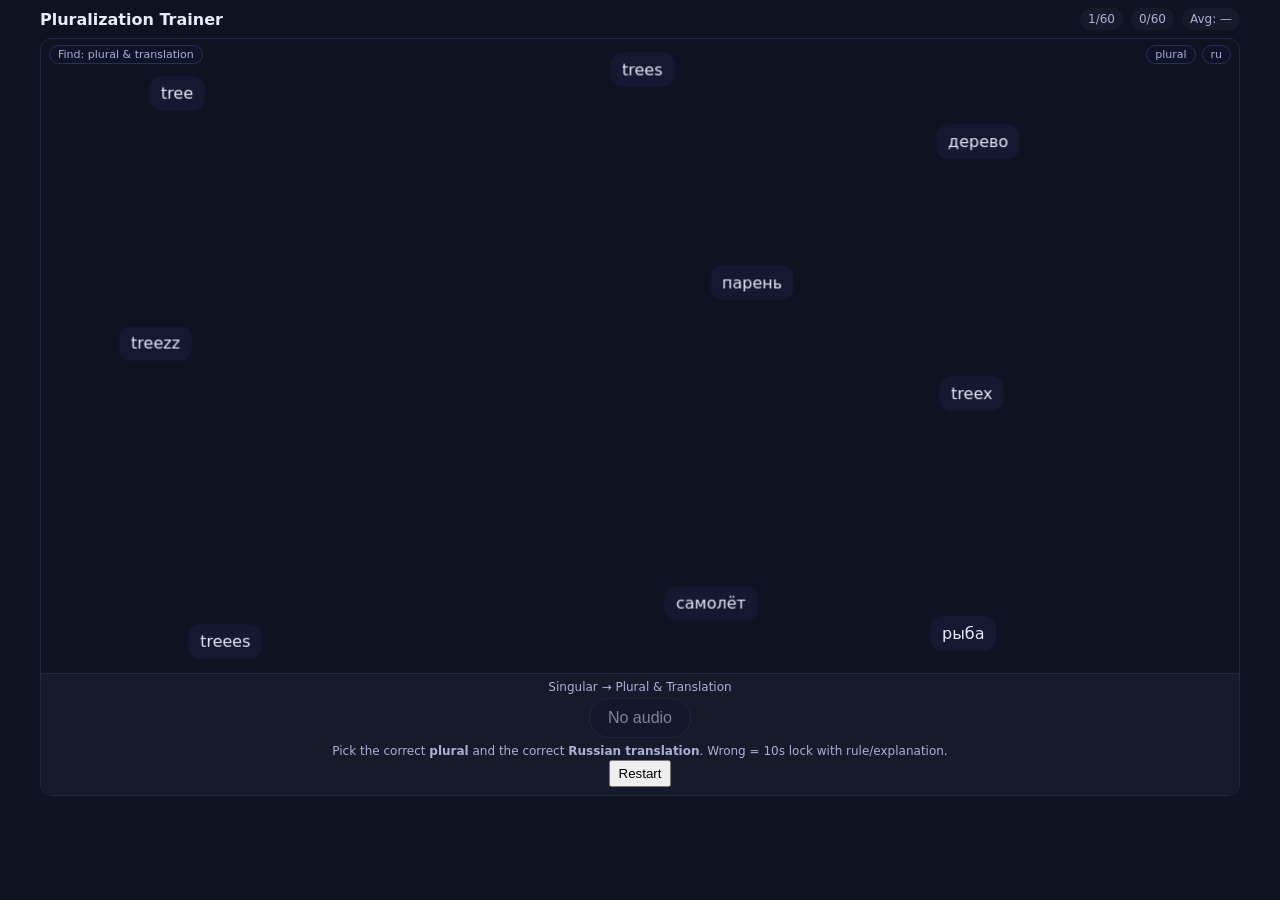
==== commit 9a5d921f: "Update index.html" ====
--- a/index.html
+++ b/index.html
@@ -333,8 +333,10 @@
 const playBtn=document.getElementById('playBtn');
 let sForm=document.getElementById('sForm'), sRu=document.getElementById('sRu');
 const overlay=document.getElementById('overlay'), tip=document.getElementById('tip'), dir=document.getElementById('direction'), target=document.getElementById('target'), restartBtn=document.getElementById('restart'), negSmile=document.getElementById('negSmile');
-// FIX: declare currentWord before any use (avoids TDZ ReferenceError)
+// Declare before any use to avoid TDZ errors
 let currentWord = '';
+// Use var to avoid TDZ for speech voice across any hoisted usage
+var ttsVoice = null;
 function shuffle(a){for(let i=a.length-1;i>0;i--){const j=Math.floor(Math.random()*(i+1));[a[i],a[j]]=[a[j],a[i]];}return a;}
 function layoutOptions(container,nodes){const n=nodes.length,cols=Math.ceil(Math.sqrt(n)),rows=Math.ceil(n/cols);const cw=container.clientWidth/cols,ch=Math.max(container.clientHeight/rows,60);const cells=[];for(let r=0;r<rows;r++) for(let c=0;c<cols;c++) cells.push({r,c});shuffle(cells);nodes.forEach((el,i)=>{const {r,c}=cells[i];const pad=10;const x=c*cw+pad+Math.random()*(cw-el.offsetWidth-2*pad);const y=r*ch+pad+Math.random()*(ch-el.offsetHeight-2*pad);el.style.left=x+'px';el.style.top=y+'px';el.style.setProperty('--dx',(3+Math.random()*6)+'px');el.style.setProperty('--dy',(3+Math.random()*6)+'px');el.style.animationDelay=(-Math.random()*8)+'s';});}
 function showNegSmile(){negSmile.classList.add('show');setTimeout(()=>negSmile.classList.remove('show'),1000);} 
@@ -433,6 +435,8 @@
   });
   requestAnimationFrame(()=>layoutOptions(cloud,els));
   stageStart = performance.now();
+  // Auto-play the next word and switch button label to "Repeat"
+  autoSpeakNext();
 }
 
 function maybeNext(){
@@ -466,25 +470,39 @@
 document.getElementById('restart').onclick=()=>{ if(locked) return; autoRestart(); };
 
 // ---- TTS (Web Speech API) ----
-let voice = null;
 function pickVoice(){
   const voices = window.speechSynthesis ? speechSynthesis.getVoices() : [];
   if(!voices || !voices.length) return null;
-  // prefer en-US/en-GB
   const preferred = voices.find(v=>/^en\-US/i.test(v.lang)) || voices.find(v=>/^en\-GB/i.test(v.lang));
   return preferred || voices.find(v=>/^en/i.test(v.lang)) || voices[0];
 }
-function updateVoice(){ voice = pickVoice(); playBtn.disabled = !voice; playBtn.textContent = voice? '▶ Play' : 'No audio'; }
+function updateVoice(){ ttsVoice = pickVoice(); playBtn.disabled = !ttsVoice; playBtn.textContent = ttsVoice? (playBtn.textContent==='Repeat'?'Repeat':'▶ Play') : 'No audio'; }
+function speakCurrent(){
+  if(!('speechSynthesis' in window)) return;
+  if(!ttsVoice) updateVoice();
+  if(!ttsVoice || !currentWord) return;
+  const u = new SpeechSynthesisUtterance(currentWord);
+  u.voice = ttsVoice; u.lang = ttsVoice.lang || 'en-US';
+  speechSynthesis.cancel();
+  speechSynthesis.speak(u);
+  playBtn.textContent = 'Repeat';
+}
+function autoSpeakNext(){
+  if(!('speechSynthesis' in window)) return;
+  if(!ttsVoice){
+    updateVoice();
+    if(!ttsVoice){
+      const once = ()=>{ speechSynthesis.onvoiceschanged = null; updateVoice(); if(ttsVoice) speakCurrent(); };
+      speechSynthesis.onvoiceschanged = once;
+      return;
+    }
+  }
+  setTimeout(speakCurrent, 50);
+}
 if('speechSynthesis' in window){
   speechSynthesis.onvoiceschanged = updateVoice;
   updateVoice();
-  playBtn.addEventListener('click',()=>{
-    if(!voice || !currentWord) return;
-    const u = new SpeechSynthesisUtterance(currentWord);
-    u.voice = voice; u.lang = voice.lang || 'en-US';
-    speechSynthesis.cancel();
-    speechSynthesis.speak(u);
-  });
+  playBtn.addEventListener('click',()=>{ speakCurrent(); });
 } else {
   playBtn.disabled = true; playBtn.textContent = 'No audio';
 }
@@ -534,8 +552,9 @@
     console.assert(b.correct===3 && b.total===61,'score model mix');
   })();
 
-  // New: TTS currentWord should be set after first spawn
+  // TTS: currentWord set and ttsVoice variable exists
   console.assert(typeof currentWord === 'string' && currentWord.length>0, 'currentWord is initialized');
+  console.assert(typeof ttsVoice !== 'undefined', 'ttsVoice defined');
 })();
 </script>
 </body>
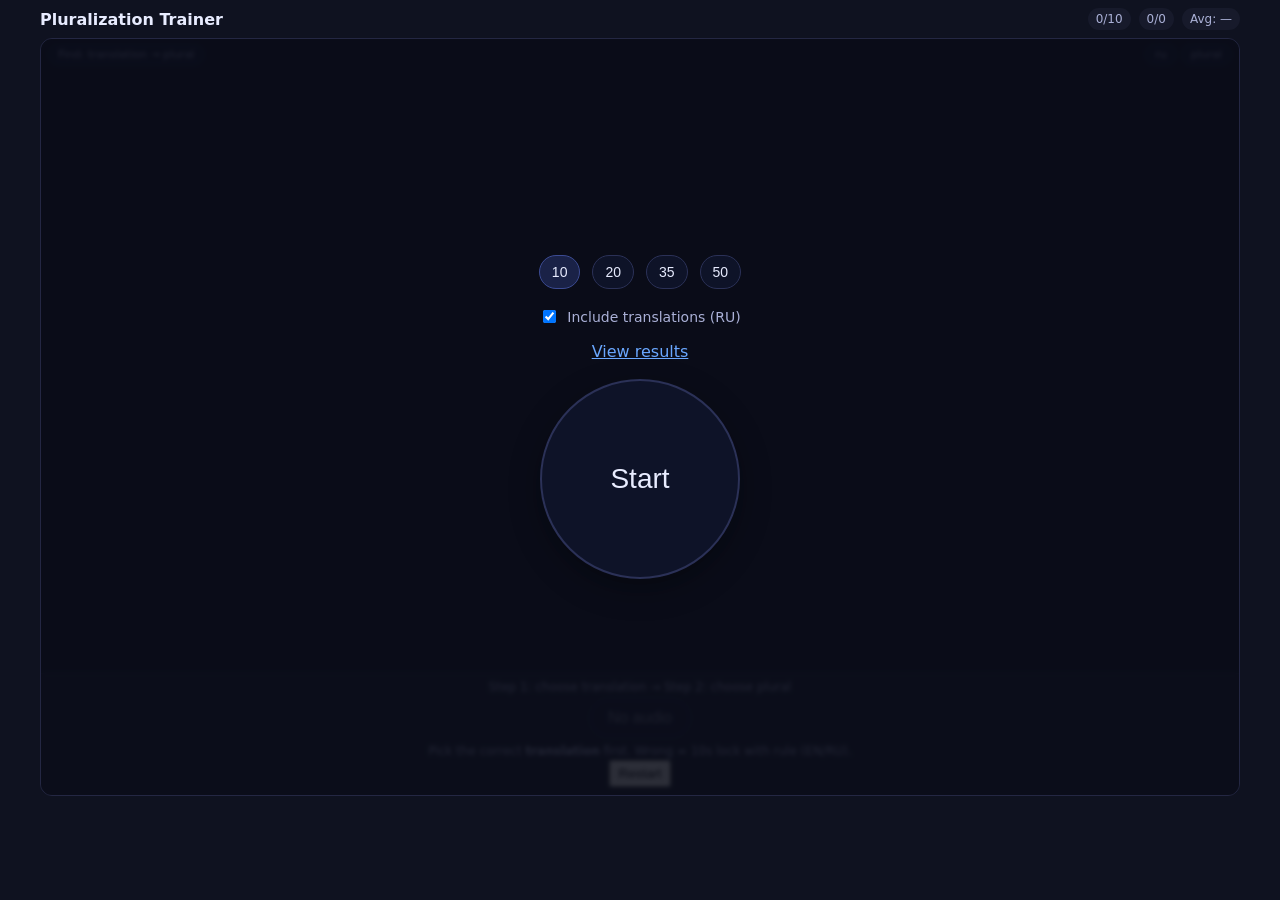
==== commit c66d3934: "Update index.html" ====
--- a/index.html
+++ b/index.html
@@ -55,27 +55,53 @@
   /* Play button */
   .playbtn{margin-top:4px; font-size:16px; padding:10px 18px; border-radius:999px; border:1px solid #2b3157; background:#121630; color:var(--text); cursor:pointer}
   .playbtn:disabled{opacity:.5; cursor:not-allowed}
+  /* Start screen */
+  .start-overlay{position:absolute;inset:0;display:flex;align-items:center;justify-content:center;background:rgba(10,12,24,.85);backdrop-filter:blur(2px);z-index:1200}
+  .start-panel{display:flex;flex-direction:column;gap:16px;align-items:center}
+  .start-btn{width:200px;height:200px;border-radius:50%;border:2px solid #2b3157;background:#0e1328;color:var(--text);font-size:28px;cursor:pointer;display:flex;align-items:center;justify-content:center;box-shadow:0 10px 30px rgba(0,0,0,.35)}
+  .start-btn:active{transform:scale(.98)}
+  .row{display:flex;gap:8px;flex-wrap:wrap;justify-content:center}
+  .chip{border:1px solid #2b3157;background:#0e1328;color:var(--text);padding:8px 12px;border-radius:999px;cursor:pointer;font-size:14px}
+  .chip[aria-pressed="true"]{background:#1a2247;border-color:#3c4b93}
+  .toggle{display:flex;align-items:center;gap:8px;color:var(--muted);font-size:14px}
+  .link{color:var(--accent);cursor:pointer;text-decoration:underline}
 </style>
 </head>
 <body>
 <div class="wrap">
   <header>
     <h1>Pluralization Trainer</h1>
-    <div class="pill" id="round">0/60</div>
+    <div class="pill" id="round">0/10</div>
     <div class="pill" id="score">0/0</div>
     <div class="pill" id="avg">Avg: —</div>
   </header>
   <div class="board" id="board">
     <div class="cloud" id="cloud">
-      <div class="badge">Find: plural & translation</div>
-      <div class="status"><div class="s" id="sForm">plural</div><div class="s" id="sRu">ru</div></div>
+      <div class="badge" id="badge">Find: translation → plural</div>
+      <div class="status" id="status"><div class="s" id="sRu">ru</div><div class="s" id="sForm">plural</div></div>
     </div>
     <div class="overlay" id="overlay" aria-hidden="true"></div>
     <div class="neg-smile" id="negSmile">☹️</div>
+    <!-- Start overlay -->
+    <div class="start-overlay" id="startOverlay">
+      <div class="start-panel" id="startPanel">
+        <div class="row" id="countRow" aria-label="Word count">
+          <button class="chip" data-n="10" aria-pressed="true">10</button>
+          <button class="chip" data-n="20">20</button>
+          <button class="chip" data-n="35">35</button>
+          <button class="chip" data-n="50">50</button>
+        </div>
+        <label class="toggle"><input type="checkbox" id="toggleRu" checked /> Include translations (RU)</label>
+        <div class="row">
+          <span class="link" id="viewResultsLink">View results</span>
+        </div>
+        <button class="start-btn" id="startBtn">Start</button>
+      </div>
+    </div>
     <div class="target">
-      <div class="small" id="direction">Singular → Plural & Translation</div>
-      <button class="playbtn" id="playBtn" title="Play pronunciation" aria-label="Play pronunciation">▶ Play</button>
-      <div class="msg" id="tip">Pick the correct <b>plural</b> and the correct <b>Russian translation</b>. Wrong = 10s lock with rule/explanation.</div>
+      <div class="small" id="direction">Step 1: choose translation → Step 2: choose plural</div>
+      <button class="playbtn" id="playBtn" title="Play pronunciation" aria-label="Play pronunciation">Repeat</button>
+      <div class="msg" id="tip">Pick the correct <b>translation</b> first. Wrong = 10s lock with rule (EN/RU).</div>
       <div>
         <button id="restart">Restart</button>
       </div>
@@ -83,6 +109,13 @@
   </div>
 </div>
 <script>
+// Short aliases for DOM lookups
+const ge = id => document.getElementById(id);
+const qs = sel => document.querySelector(sel);
+
+// dataset index constants
+const S=0,P=1,R=2,RU=3;
+
 // ---------------- Rules ----------------
 const RULES = {
   addS: { en: "Regular nouns add -s (book → books).", ru: "Обычные существительные образуют множественное число с помощью -s (book → books)." },
@@ -97,465 +130,540 @@
 };
 
 // ---------------- Unified dataset: WORDS ----------------
-// Each item: { singular, plural, rule, ru }
+// Each item now is an array: [singular, plural, ruleKey, russian]
 const WORDS = [
   // Irregulars
-  {singular:'man', plural:'men', rule:'irregular', ru:'мужчина'},
-  {singular:'woman', plural:'women', rule:'irregular', ru:'женщина'},
-  {singular:'child', plural:'children', rule:'irregular', ru:'ребёнок'},
-  {singular:'person', plural:'people', rule:'irregular', ru:'человек'},
-  {singular:'mouse', plural:'mice', rule:'irregular', ru:'мышь'},
-  {singular:'foot', plural:'feet', rule:'irregular', ru:'ступня'},
-  {singular:'tooth', plural:'teeth', rule:'irregular', ru:'зуб'},
-  {singular:'goose', plural:'geese', rule:'irregular', ru:'гусь'},
+  ['man','men','irregular','мужчина'],
+  ['woman','women','irregular','женщина'],
+  ['child','children','irregular','ребёнок'],
+  ['person','people','irregular','человек'],
+  ['mouse','mice','irregular','мышь'],
+  ['foot','feet','irregular','ступня'],
+  ['tooth','teeth','irregular','зуб'],
+  ['goose','geese','irregular','гусь'],
   // f/fe → ves
-  {singular:'leaf', plural:'leaves', rule:'fToVes', ru:'лист'},
-  {singular:'wife', plural:'wives', rule:'fToVes', ru:'жена'},
-  {singular:'life', plural:'lives', rule:'fToVes', ru:'жизнь'},
-  {singular:'knife', plural:'knives', rule:'fToVes', ru:'нож'},
-  {singular:'half', plural:'halves', rule:'fToVes', ru:'половина'},
-  {singular:'shelf', plural:'shelves', rule:'fToVes', ru:'полка'},
+  ['leaf','leaves','fToVes','лист'],
+  ['wife','wives','fToVes','жена'],
+  ['life','lives','fToVes','жизнь'],
+  ['knife','knives','fToVes','нож'],
+  ['half','halves','fToVes','половина'],
+  ['shelf','shelves','fToVes','полка'],
   // Sibilant + es
-  {singular:'bus', plural:'buses', rule:'sibilantEs', ru:'автобус'},
-  {singular:'box', plural:'boxes', rule:'sibilantEs', ru:'коробка'},
-  {singular:'church', plural:'churches', rule:'sibilantEs', ru:'церковь'},
-  {singular:'class', plural:'classes', rule:'sibilantEs', ru:'класс'},
-  {singular:'glass', plural:'glasses', rule:'sibilantEs', ru:'стакан'},
-  {singular:'watch', plural:'watches', rule:'sibilantEs', ru:'часы'},
-  {singular:'match', plural:'matches', rule:'sibilantEs', ru:'спичка'},
-  {singular:'beach', plural:'beaches', rule:'sibilantEs', ru:'пляж'},
-  {singular:'dress', plural:'dresses', rule:'sibilantEs', ru:'платье'},
-  {singular:'kiss', plural:'kisses', rule:'sibilantEs', ru:'поцелуй'},
+  ['bus','buses','sibilantEs','автобус'],
+  ['box','boxes','sibilantEs','коробка'],
+  ['church','churches','sibilantEs','церковь'],
+  ['class','classes','sibilantEs','класс'],
+  ['glass','glasses','sibilantEs','стакан'],
+  ['watch','watches','sibilantEs','часы'],
+  ['match','matches','sibilantEs','спичка'],
+  ['beach','beaches','sibilantEs','пляж'],
+  ['dress','dresses','sibilantEs','платье'],
+  ['kiss','kisses','sibilantEs','поцелуй'],
   // y → ies
-  {singular:'city', plural:'cities', rule:'yToIes', ru:'город'},
-  {singular:'story', plural:'stories', rule:'yToIes', ru:'рассказ'},
-  {singular:'baby', plural:'babies', rule:'yToIes', ru:'младенец'},
-  {singular:'berry', plural:'berries', rule:'yToIes', ru:'ягода'},
-  {singular:'lady', plural:'ladies', rule:'yToIes', ru:'дама'},
-  {singular:'country', plural:'countries', rule:'yToIes', ru:'страна'},
-  {singular:'family', plural:'families', rule:'yToIes', ru:'семья'},
-  {singular:'party', plural:'parties', rule:'yToIes', ru:'вечеринка'},
-  {singular:'body', plural:'bodies', rule:'yToIes', ru:'тело'},
-  {singular:'library', plural:'libraries', rule:'yToIes', ru:'библиотека'},
-  {singular:'sky', plural:'skies', rule:'yToIes', ru:'небо'},
+  ['city','cities','yToIes','город'],
+  ['story','stories','yToIes','рассказ'],
+  ['baby','babies','yToIes','младенец'],
+  ['berry','berries','yToIes','ягода'],
+  ['lady','ladies','yToIes','дама'],
+  ['country','countries','yToIes','страна'],
+  ['family','families','yToIes','семья'],
+  ['party','parties','yToIes','вечеринка'],
+  ['body','bodies','yToIes','тело'],
+  ['library','libraries','yToIes','библиотека'],
+  ['sky','skies','yToIes','небо'],
   // -o words
-  {singular:'tomato', plural:'tomatoes', rule:'oEs', ru:'помидор'},
-  {singular:'potato', plural:'potatoes', rule:'oEs', ru:'картофель'},
-  {singular:'hero', plural:'heroes', rule:'oEs', ru:'герой'},
-  {singular:'echo', plural:'echoes', rule:'oEs', ru:'эхо'},
-  {singular:'mango', plural:'mangoes', rule:'oEs', ru:'манго'},
-  {singular:'volcano', plural:'volcanoes', rule:'oEs', ru:'вулкан'},
-  {singular:'photo', plural:'photos', rule:'addS', ru:'фото'},
-  {singular:'piano', plural:'pianos', rule:'addS', ru:'пианино'},
-  {singular:'radio', plural:'radios', rule:'addS', ru:'радио'},
-  {singular:'video', plural:'videos', rule:'addS', ru:'видео'},
-  {singular:'zoo', plural:'zoos', rule:'addS', ru:'зоопарк'},
-  {singular:'kangaroo', plural:'kangaroos', rule:'addS', ru:'кенгуру'},
-  {singular:'zero', plural:'zeros', rule:'addS', ru:'ноль'},
+  ['tomato','tomatoes','oEs','помидор'],
+  ['potato','potatoes','oEs','картофель'],
+  ['hero','heroes','oEs','герой'],
+  ['echo','echoes','oEs','эхо'],
+  ['mango','mangoes','oEs','манго'],
+  ['volcano','volcanoes','oEs','вулкан'],
+  ['photo','photos','addS','фото'],
+  ['piano','pianos','addS','пианино'],
+  ['radio','radios','addS','радио'],
+  ['video','videos','addS','видео'],
+  ['zoo','zoos','addS','зоопарк'],
+  ['kangaroo','kangaroos','addS','кенгуру'],
+  ['zero','zeros','addS','ноль'],
   // Invariant (zero-plural)
-  {singular:'fish', plural:'fish', rule:'invariant', ru:'рыба'},
-  {singular:'sheep', plural:'sheep', rule:'invariant', ru:'овца'},
-  {singular:'deer', plural:'deer', rule:'invariant', ru:'олень'},
-  {singular:'species', plural:'species', rule:'invariant', ru:'вид'},
-  {singular:'series', plural:'series', rule:'invariant', ru:'серия'},
-  {singular:'aircraft', plural:'aircraft', rule:'invariant', ru:'самолёт'},
-  {singular:'salmon', plural:'salmon', rule:'invariant', ru:'лосось'},
-  {singular:'trout', plural:'trout', rule:'invariant', ru:'форель'},
-  {singular:'swine', plural:'swine', rule:'invariant', ru:'свинья'},
-  {singular:'moose', plural:'moose', rule:'invariant', ru:'лось'},
-  {singular:'bison', plural:'bison', rule:'invariant', ru:'бизон'},
-  {singular:'offspring', plural:'offspring', rule:'invariant', ru:'потомство'},
-  {singular:'ice', plural:'ice', rule:'invariant', ru:'лёд'},
-  // Regular addS (sample — many to reach >100 words)
-  {singular:'book', plural:'books', rule:'addS', ru:'книга'},
-  {singular:'cat', plural:'cats', rule:'addS', ru:'кошка'},
-  {singular:'dog', plural:'dogs', rule:'addS', ru:'собака'},
-  {singular:'car', plural:'cars', rule:'addS', ru:'машина'},
-  {singular:'pen', plural:'pens', rule:'addS', ru:'ручка'},
-  {singular:'house', plural:'houses', rule:'addS', ru:'дом'},
-  {singular:'tree', plural:'trees', rule:'addS', ru:'дерево'},
-  {singular:'flower', plural:'flowers', rule:'addS', ru:'цветок'},
-  {singular:'river', plural:'rivers', rule:'addS', ru:'река'},
-  {singular:'school', plural:'schools', rule:'addS', ru:'школа'},
-  {singular:'chair', plural:'chairs', rule:'addS', ru:'стул'},
-  {singular:'desk', plural:'desks', rule:'addS', ru:'письменный стол'},
-  {singular:'shoe', plural:'shoes', rule:'addS', ru:'туфля'},
-  {singular:'door', plural:'doors', rule:'addS', ru:'дверь'},
-  {singular:'hat', plural:'hats', rule:'addS', ru:'шляпа'},
-  {singular:'apple', plural:'apples', rule:'addS', ru:'яблоко'},
-  {singular:'orange', plural:'oranges', rule:'addS', ru:'апельсин'},
-  {singular:'banana', plural:'bananas', rule:'addS', ru:'банан'},
-  {singular:'plate', plural:'plates', rule:'addS', ru:'тарелка'},
-  {singular:'cup', plural:'cups', rule:'addS', ru:'чашка'},
-  {singular:'day', plural:'days', rule:'addS', ru:'день'},
-  {singular:'toy', plural:'toys', rule:'addS', ru:'игрушка'},
-  {singular:'key', plural:'keys', rule:'addS', ru:'ключ'},
-  {singular:'valley', plural:'valleys', rule:'addS', ru:'долина'},
-  {singular:'monkey', plural:'monkeys', rule:'addS', ru:'обезьяна'},
-  {singular:'donkey', plural:'donkeys', rule:'addS', ru:'осёл'},
-  {singular:'boy', plural:'boys', rule:'addS', ru:'мальчик'},
-  {singular:'guy', plural:'guys', rule:'addS', ru:'парень'},
-  {singular:'holiday', plural:'holidays', rule:'addS', ru:'праздник'},
-  {singular:'chimney', plural:'chimneys', rule:'addS', ru:'дымоход'},
-  {singular:'journey', plural:'journeys', rule:'addS', ru:'путешествие'},
-  {singular:'essay', plural:'essays', rule:'addS', ru:'эссе'},
-  {singular:'delay', plural:'delays', rule:'addS', ru:'задержка'},
-  {singular:'roof', plural:'roofs', rule:'addS', ru:'крыша'},
-  {singular:'bag', plural:'bags', rule:'addS', ru:'сумка'},
-  {singular:'ball', plural:'balls', rule:'addS', ru:'мяч'},
-  {singular:'bank', plural:'banks', rule:'addS', ru:'банк'},
-  {singular:'bed', plural:'beds', rule:'addS', ru:'кровать'},
-  {singular:'bell', plural:'bells', rule:'addS', ru:'колокол'},
-  {singular:'bike', plural:'bikes', rule:'addS', ru:'велосипед'},
-  {singular:'bird', plural:'birds', rule:'addS', ru:'птица'},
-  {singular:'boat', plural:'boats', rule:'addS', ru:'лодка'},
-  {singular:'bridge', plural:'bridges', rule:'addS', ru:'мост'},
-  {singular:'brother', plural:'brothers', rule:'addS', ru:'брат'},
-  {singular:'cake', plural:'cakes', rule:'addS', ru:'торт'},
-  {singular:'call', plural:'calls', rule:'addS', ru:'звонок'},
-  {singular:'cap', plural:'caps', rule:'addS', ru:'кепка'},
-  {singular:'card', plural:'cards', rule:'addS', ru:'карта'},
-  {singular:'carpet', plural:'carpets', rule:'addS', ru:'ковёр'},
-  {singular:'chicken', plural:'chickens', rule:'addS', ru:'курица'},
-  {singular:'clock', plural:'clocks', rule:'addS', ru:'часы'},
-  {singular:'cloud', plural:'clouds', rule:'addS', ru:'облако'},
-  {singular:'coat', plural:'coats', rule:'addS', ru:'пальто'},
-  {singular:'color', plural:'colors', rule:'addS', ru:'цвет'},
-  {singular:'computer', plural:'computers', rule:'addS', ru:'компьютер'},
-  {singular:'cook', plural:'cooks', rule:'addS', ru:'повар'},
-  {singular:'dad', plural:'dads', rule:'addS', ru:'папа'},
-  {singular:'dance', plural:'dances', rule:'addS', ru:'танец'},
-  {singular:'doll', plural:'dolls', rule:'addS', ru:'кукла'},
-  {singular:'dream', plural:'dreams', rule:'addS', ru:'сон'},
-  {singular:'drink', plural:'drinks', rule:'addS', ru:'напиток'},
-  {singular:'ear', plural:'ears', rule:'addS', ru:'ухо'},
-  {singular:'egg', plural:'eggs', rule:'addS', ru:'яйцо'},
-  {singular:'eye', plural:'eyes', rule:'addS', ru:'глаз'},
-  {singular:'face', plural:'faces', rule:'addS', ru:'лицо'},
-  {singular:'farm', plural:'farms', rule:'addS', ru:'ферма'},
-  {singular:'father', plural:'fathers', rule:'addS', ru:'отец'},
-  {singular:'field', plural:'fields', rule:'addS', ru:'поле'},
-  {singular:'finger', plural:'fingers', rule:'addS', ru:'палец'},
-  {singular:'flag', plural:'flags', rule:'addS', ru:'флаг'},
-  {singular:'food', plural:'foods', rule:'addS', ru:'еда'},
-  {singular:'friend', plural:'friends', rule:'addS', ru:'друг'},
-  {singular:'game', plural:'games', rule:'addS', ru:'игра'},
-  {singular:'garden', plural:'gardens', rule:'addS', ru:'сад'},
-  {singular:'girl', plural:'girls', rule:'addS', ru:'девочка'},
-  {singular:'glove', plural:'gloves', rule:'addS', ru:'перчатка'},
-  {singular:'goat', plural:'goats', rule:'addS', ru:'коза'},
-  {singular:'grass', plural:'grasses', rule:'sibilantEs', ru:'трава'},
-  {singular:'ground', plural:'grounds', rule:'addS', ru:'земля'},
-  {singular:'group', plural:'groups', rule:'addS', ru:'группа'},
-  {singular:'hand', plural:'hands', rule:'addS', ru:'рука'},
-  {singular:'head', plural:'heads', rule:'addS', ru:'голова'},
-  {singular:'hill', plural:'hills', rule:'addS', ru:'холм'},
-  {singular:'home', plural:'homes', rule:'addS', ru:'дом'},
-  {singular:'horse', plural:'horses', rule:'addS', ru:'лошадь'},
-  {singular:'hospital', plural:'hospitals', rule:'addS', ru:'больница'},
-  {singular:'idea', plural:'ideas', rule:'addS', ru:'идея'},
-  {singular:'jam', plural:'jams', rule:'addS', ru:'варенье'},
-  {singular:'job', plural:'jobs', rule:'addS', ru:'работа'},
-  {singular:'kid', plural:'kids', rule:'addS', ru:'ребёнок'},
-  {singular:'king', plural:'kings', rule:'addS', ru:'король'},
-  {singular:'lake', plural:'lakes', rule:'addS', ru:'озеро'},
-  {singular:'leg', plural:'legs', rule:'addS', ru:'нога'},
-  {singular:'letter', plural:'letters', rule:'addS', ru:'письмо'},
-  {singular:'lip', plural:'lips', rule:'addS', ru:'губа'},
-  {singular:'lock', plural:'locks', rule:'addS', ru:'замок'},
-  {singular:'map', plural:'maps', rule:'addS', ru:'карта'},
-  {singular:'market', plural:'markets', rule:'addS', ru:'рынок'},
-  {singular:'moon', plural:'moons', rule:'addS', ru:'луна'},
-  {singular:'mother', plural:'mothers', rule:'addS', ru:'мать'},
-  {singular:'mountain', plural:'mountains', rule:'addS', ru:'гора'},
-  {singular:'mouth', plural:'mouths', rule:'addS', ru:'рот'},
-  {singular:'name', plural:'names', rule:'addS', ru:'имя'},
-  {singular:'nest', plural:'nests', rule:'addS', ru:'гнездо'},
-  {singular:'night', plural:'nights', rule:'addS', ru:'ночь'},
-  {singular:'nose', plural:'noses', rule:'addS', ru:'нос'},
-  {singular:'office', plural:'offices', rule:'addS', ru:'офис'},
-  {singular:'page', plural:'pages', rule:'addS', ru:'страница'},
-  {singular:'pain', plural:'pains', rule:'addS', ru:'боль'},
-  {singular:'paper', plural:'papers', rule:'addS', ru:'бумага'},
-  {singular:'park', plural:'parks', rule:'addS', ru:'парк'},
-  {singular:'pencil', plural:'pencils', rule:'addS', ru:'карандаш'},
-  {singular:'picture', plural:'pictures', rule:'addS', ru:'картинка'},
-  {singular:'pig', plural:'pigs', rule:'addS', ru:'свинья'},
-  {singular:'plane', plural:'planes', rule:'addS', ru:'самолёт'},
-  {singular:'plant', plural:'plants', rule:'addS', ru:'растение'},
-  {singular:'queen', plural:'queens', rule:'addS', ru:'королева'},
-  {singular:'question', plural:'questions', rule:'addS', ru:'вопрос'},
-  {singular:'rat', plural:'rats', rule:'addS', ru:'крыса'},
-  {singular:'road', plural:'roads', rule:'addS', ru:'дорога'},
-  {singular:'rock', plural:'rocks', rule:'addS', ru:'камень'},
-  {singular:'room', plural:'rooms', rule:'addS', ru:'комната'},
-  {singular:'rose', plural:'roses', rule:'addS', ru:'роза'},
-  {singular:'sea', plural:'seas', rule:'addS', ru:'море'},
-  {singular:'ship', plural:'ships', rule:'addS', ru:'корабль'},
-  {singular:'shirt', plural:'shirts', rule:'addS', ru:'рубашка'},
-  {singular:'shop', plural:'shops', rule:'addS', ru:'магазин'},
-  {singular:'sister', plural:'sisters', rule:'addS', ru:'сестра'},
-  {singular:'snake', plural:'snakes', rule:'addS', ru:'змея'},
-  {singular:'son', plural:'sons', rule:'addS', ru:'сын'},
-  {singular:'song', plural:'songs', rule:'addS', ru:'песня'},
-  {singular:'star', plural:'stars', rule:'addS', ru:'звезда'},
-  {singular:'stone', plural:'stones', rule:'addS', ru:'камень'},
-  {singular:'street', plural:'streets', rule:'addS', ru:'улица'},
-  {singular:'student', plural:'students', rule:'addS', ru:'студент'},
-  {singular:'sun', plural:'suns', rule:'addS', ru:'солнце'},
-  {singular:'table', plural:'tables', rule:'addS', ru:'стол'},
-  {singular:'teacher', plural:'teachers', rule:'addS', ru:'учитель'},
-  {singular:'team', plural:'teams', rule:'addS', ru:'команда'},
-  {singular:'thing', plural:'things', rule:'addS', ru:'вещь'},
-  {singular:'time', plural:'times', rule:'addS', ru:'время'},
-  {singular:'town', plural:'towns', rule:'addS', ru:'городок'},
-  {singular:'train', plural:'trains', rule:'addS', ru:'поезд'},
-  {singular:'tree', plural:'trees', rule:'addS', ru:'дерево'},
-  {singular:'way', plural:'ways', rule:'addS', ru:'путь'},
-  {singular:'week', plural:'weeks', rule:'addS', ru:'неделя'},
-  {singular:'window', plural:'windows', rule:'addS', ru:'окно'},
-  {singular:'wood', plural:'woods', rule:'addS', ru:'дерево'},
-  {singular:'word', plural:'words', rule:'addS', ru:'слово'},
-  {singular:'work', plural:'works', rule:'addS', ru:'работа'},
-  {singular:'year', plural:'years', rule:'addS', ru:'год'},
-  {singular:'airport', plural:'airports', rule:'addS', ru:'аэропорт'},
-  {singular:'airplane', plural:'airplanes', rule:'addS', ru:'самолёт'},
-  {singular:'animal', plural:'animals', rule:'addS', ru:'животное'},
-  {singular:'answer', plural:'answers', rule:'addS', ru:'ответ'},
-  {singular:'artist', plural:'artists', rule:'addS', ru:'художник'}
+  ['fish','fish','invariant','рыба'],
+  ['sheep','sheep','invariant','овца'],
+  ['deer','deer','invariant','олень'],
+  ['species','species','invariant','вид'],
+  ['series','series','invariant','серия'],
+  ['aircraft','aircraft','invariant','самолёт'],
+  ['salmon','salmon','invariant','лосось'],
+  ['trout','trout','invariant','форель'],
+  ['swine','swine','invariant','свинья'],
+  ['moose','moose','invariant','лось'],
+  ['bison','bison','invariant','бизон'],
+  ['offspring','offspring','offspring','потомство'],
+  ['ice','ice','invariant','лёд'],
+  // Regular addS (sample)
+  ['book','books','addS','книга'],
+  ['cat','cats','addS','кошка'],
+  ['dog','dogs','addS','собака'],
+  ['car','cars','addS','машина'],
+  ['pen','pens','addS','ручка'],
+  ['house','houses','addS','дом'],
+  ['tree','trees','addS','дерево'],
+  ['flower','flowers','addS','цветок'],
+  ['river','rivers','addS','река'],
+  ['school','schools','addS','школа'],
+  ['chair','chairs','addS','стул'],
+  ['desk','desks','addS','письменный стол'],
+  ['shoe','shoes','addS','туфля'],
+  ['door','doors','addS','дверь'],
+  ['hat','hats','addS','шляпа'],
+  ['apple','apples','addS','яблоко'],
+  ['orange','oranges','addS','апельсин'],
+  ['banana','bananas','addS','банан'],
+  ['plate','plates','addS','тарелка'],
+  ['cup','cups','addS','чашка'],
+  ['day','days','addS','день'],
+  ['toy','toys','addS','игрушка'],
+  ['key','keys','addS','ключ'],
+  ['valley','valleys','addS','долина'],
+  ['monkey','monkeys','addS','обезьяна'],
+  ['donkey','donkeys','addS','осёл'],
+  ['boy','boys','addS','мальчик'],
+  ['guy','guys','addS','парень'],
+  ['holiday','holidays','addS','праздник'],
+  ['chimney','chimneys','addS','дымоход'],
+  ['journey','journeys','addS','путешествие'],
+  ['essay','essays','addS','эссе'],
+  ['delay','delays','addS','задержка'],
+  ['roof','roofs','addS','крыша'],
+  ['bag','bags','addS','сумка'],
+  ['ball','balls','addS','мяч'],
+  ['bank','banks','addS','банк'],
+  ['bed','beds','addS','кровать'],
+  ['bell','bells','addS','колокол'],
+  ['bike','bikes','addS','велосипед'],
+  ['bird','birds','addS','птица'],
+  ['boat','boats','addS','лодка'],
+  ['bridge','bridges','addS','мост'],
+  ['brother','brothers','addS','брат'],
+  ['cake','cakes','addS','торт'],
+  ['call','calls','addS','звонок'],
+  ['cap','caps','addS','кепка'],
+  ['card','cards','addS','карта'],
+  ['carpet','carpets','addS','ковёр'],
+  ['chicken','chickens','addS','курица'],
+  ['clock','clocks','addS','часы'],
+  ['cloud','clouds','addS','облако'],
+  ['coat','coats','addS','пальто'],
+  ['color','colors','addS','цвет'],
+  ['computer','computers','addS','компьютер'],
+  ['cook','cooks','addS','повар'],
+  ['dad','dads','addS','папа'],
+  ['dance','dances','addS','танец'],
+  ['doll','dolls','addS','кукла'],
+  ['dream','dreams','addS','сон'],
+  ['drink','drinks','addS','напиток'],
+  ['ear','ears','addS','ухо'],
+  ['egg','eggs','addS','яйцо'],
+  ['eye','eyes','addS','глаз'],
+  ['face','faces','addS','лицо'],
+  ['farm','farms','addS','ферма'],
+  ['father','fathers','addS','отец'],
+  ['field','fields','addS','поле'],
+  ['finger','fingers','addS','палец'],
+  ['flag','flags','addS','флаг'],
+  ['food','foods','addS','еда'],
+  ['friend','friends','addS','друг'],
+  ['game','games','addS','игра'],
+  ['garden','gardens','addS','сад'],
+  ['girl','girls','addS','девочка'],
+  ['glove','gloves','addS','перчатка'],
+  ['goat','goats','addS','коза'],
+  ['grass','grasses','sibilantEs','трава'],
+  ['ground','grounds','addS','земля'],
+  ['group','groups','addS','группа'],
+  ['hand','hands','addS','рука'],
+  ['head','heads','addS','голова'],
+  ['hill','hills','addS','холм'],
+  ['home','homes','addS','дом'],
+  ['horse','horses','addS','лошадь'],
+  ['hospital','hospitals','addS','больница'],
+  ['idea','ideas','addS','идея'],
+  ['jam','jams','addS','варенье'],
+  ['job','jobs','addS','работа'],
+  ['kid','kids','addS','ребёнок'],
+  ['king','kings','addS','король'],
+  ['lake','lakes','addS','озеро'],
+  ['leg','legs','addS','нога'],
+  ['letter','letters','addS','письмо'],
+  ['lip','lips','addS','губа'],
+  ['lock','locks','addS','замок'],
+  ['map','maps','addS','карта'],
+  ['market','markets','addS','рынок'],
+  ['moon','moons','addS','луна'],
+  ['mother','mothers','addS','мать'],
+  ['mountain','mountains','addS','гора'],
+  ['mouth','mouths','addS','рот'],
+  ['name','names','addS','имя'],
+  ['nest','nests','addS','гнездо'],
+  ['night','nights','addS','ночь'],
+  ['nose','noses','addS','нос'],
+  ['office','offices','addS','офис'],
+  ['page','pages','addS','страница'],
+  ['pain','pains','addS','боль'],
+  ['paper','papers','addS','бумага'],
+  ['park','parks','addS','парк'],
+  ['pencil','pencils','addS','карандаш'],
+  ['picture','pictures','addS','картинка'],
+  ['pig','pigs','addS','свинья'],
+  ['plane','planes','addS','самолёт'],
+  ['plant','plants','addS','растение'],
+  ['queen','queens','addS','королева'],
+  ['question','questions','addS','вопрос'],
+  ['rat','rats','addS','крыса'],
+  ['road','roads','addS','дорога'],
+  ['rock','rocks','addS','камень'],
+  ['room','rooms','addS','комната'],
+  ['rose','roses','addS','роза'],
+  ['sea','seas','addS','море'],
+  ['ship','ships','addS','корабль'],
+  ['shirt','shirts','addS','рубашка'],
+  ['shop','shops','addS','магазин'],
+  ['sister','sisters','addS','сестра'],
+  ['snake','snakes','addS','змея'],
+  ['son','sons','addS','сын'],
+  ['song','songs','addS','песня'],
+  ['star','stars','addS','звезда'],
+  ['stone','stones','addS','камень'],
+  ['street','streets','addS','улица'],
+  ['student','students','addS','студент'],
+  ['sun','suns','addS','солнце'],
+  ['table','tables','addS','стол'],
+  ['teacher','teachers','addS','учитель'],
+  ['team','teams','addS','команда'],
+  ['thing','things','addS','вещь'],
+  ['time','times','addS','время'],
+  ['town','towns','addS','городок'],
+  ['train','trains','addS','поезд'],
+  ['tree','trees','addS','дерево'],
+  ['way','ways','addS','путь'],
+  ['week','weeks','addS','неделя'],
+  ['window','windows','addS','окно'],
+  ['wood','woods','addS','дерево'],
+  ['word','words','addS','слово'],
+  ['work','works','addS','работа'],
+  ['year','years','addS','год'],
+  ['airport','airports','addS','аэропорт'],
+  ['airplane','airplanes','addS','самолёт'],
+  ['animal','animals','addS','животное'],
+  ['answer','answers','addS','ответ'],
+  ['artist','artists','addS','художник']
 ];
+
+// ---------------- Local "DB" (localStorage) ----------------
+const DB_KEY = 'pluralTrainerResultsV1';
+function loadResults(){ try{ return JSON.parse(localStorage.getItem(DB_KEY) || '[]'); }catch(e){ return []; } }
+function saveResult(row){ const all=loadResults(); all.push(row); localStorage.setItem(DB_KEY, JSON.stringify(all)); }
+function formatTS(ts){ const d=new Date(ts); const pad=n=>String(n).padStart(2,'0'); return `${d.getFullYear()}-${pad(d.getMonth()+1)}-${pad(d.getDate())} ${pad(d.getHours())}:${pad(d.getMinutes())}`; }
+function renderResultsPanel(){ const rows=loadResults().slice().sort((a,b)=>b.ts-a.ts).map(r=>`<tr>
+  <td>${formatTS(r.ts)}</td>
+  <td style="text-align:right">${r.words}</td>
+  <td style="text-align:right">${r.raw}/${r.rawMax}</td>
+  <td style="text-align:right">×${r.mult}</td>
+  <td style="text-align:right"><b>${r.final}</b></td>
+  <td style="text-align:right">${r.correct}/${r.total}</td>
+  <td>${r.mode}</td>
+  <td style="text-align:right">${r.avg.toFixed(2)}s</td>
+</tr>`).join('') || `<tr><td colspan="8" style="text-align:center;color:#aab0d6">No saved results yet</td></tr>`;
+  return `
+  <h2 style="margin:6px 0 6px 0; font-size:22px">Saved Results</h2>
+  <div style="max-height:48vh; overflow:auto; width:min(820px, 92vw); background:#0e1328; border:1px solid #27305a; border-radius:12px; padding:8px; margin-top:4px">
+    <table style="width:100%; border-collapse:collapse; font-size:14px">
+      <thead><tr>
+        <th style="text-align:left;padding:6px">Date</th>
+        <th style="text-align:right;padding:6px">Words</th>
+        <th style="text-align:right;padding:6px">Raw</th>
+        <th style="text-align:right;padding:6px">Mult</th>
+        <th style="text-align:right;padding:6px">Final</th>
+        <th style="text-align:right;padding:6px">Score</th>
+        <th style="text-align:left;padding:6px">Mode</th>
+        <th style="text-align:right;padding:6px">Avg time</th>
+      </tr></thead>
+      <tbody>${rows}</tbody>
+    </table>
+  </div>`;
+}
 
 // ---------------- Game logic ----------------
 let questions=[], round=0, locked=false, lockTimer=null, remaining=0; let stageStart=0; const stageTimes=[];
 let formDone=false, ruDone=false, stageHadError=false;
+let formErr=false, ruErr=false;
+let points=0; // plural +1, translation +2 (only if that part had no error)
+const errorStats = new Map(); // rule -> {count, words:[]}
+function recordError(rule, word){ const key=rule||'addS'; const e=errorStats.get(key)||{count:0, words:[]}; e.count++; if(!e.words.includes(word) && e.words.length<2) e.words.push(word); errorStats.set(key,e);} 
 let correctCount=0, totalCount=0; // score model: correct/total
-const cloud=document.getElementById('cloud');
-const playBtn=document.getElementById('playBtn');
-let sForm=document.getElementById('sForm'), sRu=document.getElementById('sRu');
-const overlay=document.getElementById('overlay'), tip=document.getElementById('tip'), dir=document.getElementById('direction'), target=document.getElementById('target'), restartBtn=document.getElementById('restart'), negSmile=document.getElementById('negSmile');
-// Declare before any use to avoid TDZ errors
+const cloud=ge('cloud');
+const playBtn=ge('playBtn');
+let sForm=ge('sForm'), sRu=ge('sRu');
+const overlay=ge('overlay'), tip=ge('tip'), dir=ge('direction'), restartBtn=ge('restart'), negSmile=ge('negSmile');
+const startOverlay=ge('startOverlay');
+const startBtn=ge('startBtn');
+const countRow=ge('countRow');
+const toggleRu=ge('toggleRu');
+const badge=ge('badge');
+const statusBar=ge('status');
+const startPanel=ge('startPanel');
+const viewResultsLink=ge('viewResultsLink');
 let currentWord = '';
-// Use var to avoid TDZ for speech voice across any hoisted usage
 var ttsVoice = null;
+let sampleSize = 10; // default matches selected chip
+let includeTranslations = true; // toggle
+
 function shuffle(a){for(let i=a.length-1;i>0;i--){const j=Math.floor(Math.random()*(i+1));[a[i],a[j]]=[a[j],a[i]];}return a;}
 function layoutOptions(container,nodes){const n=nodes.length,cols=Math.ceil(Math.sqrt(n)),rows=Math.ceil(n/cols);const cw=container.clientWidth/cols,ch=Math.max(container.clientHeight/rows,60);const cells=[];for(let r=0;r<rows;r++) for(let c=0;c<cols;c++) cells.push({r,c});shuffle(cells);nodes.forEach((el,i)=>{const {r,c}=cells[i];const pad=10;const x=c*cw+pad+Math.random()*(cw-el.offsetWidth-2*pad);const y=r*ch+pad+Math.random()*(ch-el.offsetHeight-2*pad);el.style.left=x+'px';el.style.top=y+'px';el.style.setProperty('--dx',(3+Math.random()*6)+'px');el.style.setProperty('--dy',(3+Math.random()*6)+'px');el.style.animationDelay=(-Math.random()*8)+'s';});}
 function showNegSmile(){negSmile.classList.add('show');setTimeout(()=>negSmile.classList.remove('show'),1000);} 
 function animateChoice(el,ok){
   el.classList.remove('yay','nay','flash-good','flash-bad');
-  void el.offsetWidth; // restart animation
-  el.classList.add(ok? 'yay':'nay');
+  void el.offsetWidth; el.classList.add(ok? 'yay':'nay');
   el.classList.add(ok? 'flash-good':'flash-bad');
   if(ok){
     const r = el.getBoundingClientRect();
     const base = cloud.getBoundingClientRect();
     const cx = r.left - base.left + r.width/2;
     const cy = r.top  - base.top  + r.height/2;
-    const fx = document.createElement('div');
-    fx.className = 'fx ok';
-    fx.style.left = cx + 'px';
-    fx.style.top  = cy + 'px';
+    const fx = document.createElement('div'); fx.className = 'fx ok'; fx.style.left = cx + 'px'; fx.style.top  = cy + 'px';
     const particles = 18;
-    for(let i=0;i<particles;i++){
-      const p = document.createElement('i');
-      p.style.setProperty('--a', (360/particles)*i);
-      p.style.setProperty('--d', (40 + Math.random()*26) + 'px');
-      fx.appendChild(p);
-    }
-    cloud.appendChild(fx);
-    setTimeout(()=>fx.remove(), 900);
-  } else {
-    showNegSmile();
-  }
-}
-function setLocked(v,seconds=0,ruleKey=''){locked=v;restartBtn.disabled=v;overlay.className=v?'overlay show':'overlay';cloud.classList.toggle('locked',v);if(v){remaining=seconds;tip.className='msg bad';const update=()=>{tip.innerHTML=`<b>Rule (EN):</b> ${RULES[ruleKey].en} · <b>Правило (RU):</b> ${RULES[ruleKey].ru} · <span class=\"count\">${remaining}s</span>`;remaining--;if(remaining<0){clearInterval(lockTimer);setLocked(false);tip.className='msg';tip.textContent='Time is up. Try again.';}};update();lockTimer=setInterval(update,1000);}else{if(lockTimer) clearInterval(lockTimer);}}
+    for(let i=0;i<particles;i++){ const p = document.createElement('i'); p.style.setProperty('--a', (360/particles)*i); p.style.setProperty('--d', (40 + Math.random()*26) + 'px'); fx.appendChild(p);} cloud.appendChild(fx); setTimeout(()=>fx.remove(), 900);
+  } else { showNegSmile(); }
+}
+function setLocked(v,seconds=0,ruleKey=''){
+  locked=v; restartBtn.disabled=v; overlay.className=v?'overlay show':'overlay'; cloud.classList.toggle('locked',v);
+  if(v){ remaining=seconds; tip.className='msg bad';
+    const update=()=>{ const r=RULES[ruleKey]||RULES.addS; tip.innerHTML=`<b>Rule (EN):</b> ${r.en} · <b>Правило (RU):</b> ${r.ru} · <span class=\"count\">${remaining}s</span>`; remaining--; if(remaining<0){ clearInterval(lockTimer); setLocked(false); tip.className='msg'; tip.textContent='Time is up. Try again.'; } };
+    update(); lockTimer=setInterval(update,1000);
+  }else{ if(lockTimer) clearInterval(lockTimer); }
+}
 function keepOnlyType(type, selected){
-  cloud.querySelectorAll('.opt').forEach(n=>{
-    if(n!==selected && n.dataset.type===type){ n.classList.add('vanish'); setTimeout(()=>n.remove(),220); }
-  });
-  if(type==='form'){ sForm.classList.add('ok'); sForm.textContent='plural ✓'; }
-  if(type==='ru'){ sRu.classList.add('ok'); sRu.textContent='ru ✓'; }
-}
-
-// ---- build options (one cloud) from unified WORDS ----
+  cloud.querySelectorAll('.opt').forEach(n=>{ if(n!==selected && n.dataset.type===type){ n.classList.add('vanish'); setTimeout(()=>n.remove(),220); } });
+  if(type==='ru'){ if(sRu){ sRu.classList.add('ok'); sRu.textContent='ru ✓'; } tip.textContent='Now choose the plural form.'; }
+  if(type==='form'){ if(sForm){ sForm.classList.add('ok'); sForm.textContent='plural ✓'; } }
+}
+
+// ---- options builders ----
 function makeWrongForms(w){
-  const wrong = new Set();
-  const correct = w.plural.toLowerCase();
-  const add = (s)=>{ if(s && s.toLowerCase()!==correct) wrong.add(s); };
-  add(w.singular+'s');
-  add(w.singular+'es');
-  if(/[^aeiou]y$/i.test(w.singular)) add(w.singular+'ys');
-  if(/(f|fe)$/i.test(w.singular)) add(w.singular.replace(/fe$/,'fes').replace(/f$/,'fs'));
-  add(w.singular+'x');
-  add(w.singular+'zz');
+  const wrong = new Set(); const correct = w[P].toLowerCase(); const add = (s)=>{ if(s && s.toLowerCase()!==correct) wrong.add(s); };
+  add(w[S]+'s'); add(w[S]+'es'); if(/[^aeiou]y$/i.test(w[S])) add(w[S]+'ys'); if(/(f|fe)$/i.test(w[S])) add(w[S].replace(/fe$/,'fes').replace(/f$/,'fs')); add(w[S]+'x'); add(w[S]+'zz');
   return Array.from(wrong);
 }
-function buildCombinedOptions(w){
-  // plural candidates: must contain the word itself and correct plural, no duplicates
-  const forms = new Set([w.singular, w.plural, ...makeWrongForms(w)]);
-  const formOpts = Array.from(forms).slice(0,7).map(t=>({type:'form', text:t}));
-  // ru candidates (exactly 4)
-  const ruSet = new Set([w.ru]);
-  const allRus = WORDS.map(x=>x.ru).filter(x=>x && x!==w.ru);
-  while(ruSet.size<4 && allRus.length){ ruSet.add(allRus[Math.floor(Math.random()*allRus.length)]); }
-  while(ruSet.size<4){ ruSet.add('—'); }
-  const ruOpts = Array.from(ruSet).slice(0,4).map(t=>({type:'ru', text:t}));
-  return shuffle([...formOpts, ...ruOpts]);
-}
-
-function spawn(){
-  cloud.innerHTML='<div class="badge">Find: plural & translation</div><div class="status"><div class="s" id="sForm">plural</div><div class="s" id="sRu">ru</div></div>';
-  sForm=document.getElementById('sForm');
-  sRu=document.getElementById('sRu');
-  formDone=false; ruDone=false; stageHadError=false;
-  const w=questions[round];
-  // set current word for TTS
-  currentWord = w.singular;
-  // rebuild options
-  const opts=buildCombinedOptions(w);
-  const els=[]; const seen=new Set();
-  opts.forEach(o=>{
-    const key=(o.type+'|'+o.text).toLowerCase(); if(seen.has(key)) return; seen.add(key);
+function buildFormOptionsOnly(w){
+  const forms = new Set([w[S], w[P], ...makeWrongForms(w)]);
+  const arr = Array.from(forms);
+  return shuffle(arr.map(t=>({type:'form', text:t})).slice(0,7));
+}
+// 10 translation options (1 correct + 9 wrong)
+function buildRuOptionsOnly(w){
+  const ruSet = new Set([w[RU]]);
+  const pool = WORDS.map(x=>x[RU]).filter(x=>x && x!==w[RU]);
+  while(ruSet.size<10 && pool.length){ ruSet.add(pool[Math.floor(Math.random()*pool.length)]); }
+  while(ruSet.size<10){ ruSet.add('—'); }
+  return shuffle(Array.from(ruSet).slice(0,10).map(t=>({type:'ru', text:t})));
+}
+
+// ---- render steps ----
+function renderTranslations(w){
+  const opts = buildRuOptionsOnly(w); const els=[]; const seen=new Set();
+  opts.forEach(o=>{ const key=(o.type+'|'+o.text).toLowerCase(); if(seen.has(key)) return; seen.add(key);
     const d=document.createElement('div'); d.className='opt float'; d.dataset.type=o.type; d.textContent=o.text; cloud.appendChild(d); els.push(d);
-    d.onclick=()=>{
-      if(locked) return;
-      if(o.type==='form'){
-        if(formDone) return;
-        const ok = (o.text.toLowerCase()===w.plural.toLowerCase());
-        animateChoice(d,ok);
-        if(ok){ formDone=true; keepOnlyType('form', d); maybeNext(); }
-        else{ stageHadError=true; totalCount++; updateHUD(); const keyRule = w.rule; setLocked(true,10,keyRule || 'addS'); }
-      } else { // ru
-        if(ruDone) return;
-        const ok = (o.text===w.ru);
-        animateChoice(d,ok);
-        if(ok){ ruDone=true; keepOnlyType('ru', d); maybeNext(); }
-        else{ stageHadError=true; totalCount++; updateHUD(); setLocked(true,10,'translation'); }
-      }
+    d.onclick=()=>{ if(locked||ruDone) return; const ok=(o.text===w[RU]); animateChoice(d,ok);
+      if(ok){ if(!ruErr) points += 2; ruDone=true; keepOnlyType('ru', d); renderForms(w); }
+      else { ruErr=true; stageHadError=true; totalCount++; updateHUD(); recordError('translation', w[S]); setLocked(true,10,'translation'); }
     };
   });
   requestAnimationFrame(()=>layoutOptions(cloud,els));
+}
+function renderForms(w){
+  if(formDone) return;
+  const opts = buildFormOptionsOnly(w); const els=[]; const seen=new Set();
+  opts.forEach(o=>{ const key=(o.type+'|'+o.text).toLowerCase(); if(seen.has(key)) return; seen.add(key);
+    const d=document.createElement('div'); d.className='opt float'; d.dataset.type=o.type; d.textContent=o.text; cloud.appendChild(d); els.push(d);
+    d.onclick=()=>{ if(locked||formDone) return; const ok=(o.text.toLowerCase()===w[P].toLowerCase()); animateChoice(d,ok);
+      if(ok){ if(!formErr) points += 1; formDone=true; keepOnlyType('form', d); practicePronunciation(w); }
+      else { formErr=true; stageHadError=true; totalCount++; updateHUD(); const keyRule=w[R]||'addS'; recordError(keyRule, w[S]); setLocked(true,10,keyRule); }
+    };
+  });
+  requestAnimationFrame(()=>layoutOptions(cloud,els));
+}
+
+function spawn(){
+  // header/status per mode
+  cloud.innerHTML = '';
+  if(includeTranslations){
+    cloud.innerHTML = '<div class="badge">Find: translation → plural</div><div class="status"><div class="s" id="sRu">ru</div><div class="s" id="sForm">plural</div></div>';
+  } else {
+    cloud.innerHTML = '<div class="badge">Find: plural</div><div class="status"><div class="s" id="sForm">plural</div></div>';
+  }
+  sRu=ge('sRu'); sForm=ge('sForm');
+  formDone=false; ruDone=!includeTranslations; stageHadError=false; formErr=false; ruErr=false;
+  const w=questions[round]; currentWord = w[S];
+  if(includeTranslations){ renderTranslations(w); tip.textContent='Pick the correct translation first.'; dir.textContent='Step 1: choose translation → Step 2: choose plural'; }
+  else { renderForms(w); tip.textContent='Pick the correct plural form.'; dir.textContent='Choose plural'; }
   stageStart = performance.now();
-  // Auto-play the next word and switch button label to "Repeat"
   autoSpeakNext();
 }
 
-function maybeNext(){
+function maybeNext(delayMs=700){
   if(formDone && ruDone){
-    const took = (performance.now() - stageStart) / 1000;
-    stageTimes.push(took);
+    const took = (performance.now() - stageStart) / 1000; stageTimes.push(took);
     if(!stageHadError){ correctCount++; }
     updateHUD();
     tip.className='msg good'; tip.textContent=`Stage solved. ${stageHadError? 'Error made → no credit.' : 'Perfect! +1'} · Time: ${took.toFixed(2)}s · Avg: ${avgTime().toFixed(2)}s`;
-    setTimeout(()=>{
-      round++;
-      if(round>=questions.length){
-        tip.className='msg good';
-        tip.textContent=`Done! Score: ${correctCount}/${totalCount} · Avg time: ${avgTime().toFixed(2)}s`;
-        return;
-      }
-      updateHUD();
-      spawn();
-    }, 700);
+    setTimeout(()=>{ round++; if(round>=questions.length){ showFinal(); return; } updateHUD(); spawn(); }, 700);
   }
 }
 
 function avgTime(){ if(stageTimes.length===0) return 0; return stageTimes.reduce((a,b)=>a+b,0)/stageTimes.length; }
-function updateHUD(){ document.getElementById('round').textContent=(round+1)+'/60'; document.getElementById('avg').textContent = stageTimes.length? `Avg: ${avgTime().toFixed(2)}s` : 'Avg: —'; document.getElementById('score').textContent = `${correctCount}/${totalCount}`; }
-const sampleSize = 60;
-function seedQuestions(){ questions = shuffle(WORDS.slice()).slice(0,sampleSize); }
-
-autoRestart();
-function autoRestart(){ correctCount=0; totalCount=sampleSize; round=0; stageTimes.length=0; seedQuestions(); updateHUD(); spawn(); }
-
-document.getElementById('restart').onclick=()=>{ if(locked) return; autoRestart(); };
+function updateHUD(){ ge('round').textContent=(Math.min(round+1, sampleSize))+'/'+sampleSize; ge('avg').textContent = stageTimes.length? `Avg: ${avgTime().toFixed(2)}s` : 'Avg: —'; ge('score').textContent = `${correctCount}/${totalCount}`; }
+
+function seedQuestions(){
+  // Stratified sampling: ensure at least one word from every rule group present in WORDS
+  const byRule = WORDS.reduce((acc,w)=>{ (acc[w[R]] ||= []).push(w); return acc; }, {});
+  const rules = Object.keys(byRule);
+  // 1) mandatory: one random from each rule
+  const picks = [];
+  rules.forEach(rule=>{ const arr = byRule[rule]; picks.push(arr[Math.floor(Math.random()*arr.length)]); });
+  // 2) fill the rest randomly from remaining pool
+  const taken = new Set(picks);
+  const restPool = WORDS.filter(w=>!taken.has(w));
+  shuffle(restPool);
+  const need = Math.max(0, sampleSize - picks.length);
+  const more = restPool.slice(0, need);
+  questions = shuffle([...picks, ...more]).slice(0, sampleSize);
+}
+
+function beginGame(){ correctCount=0; totalCount=sampleSize; round=0; stageTimes.length=0; points=0; errorStats.clear(); seedQuestions(); updateHUD(); startOverlay.style.display='none'; playBtn.textContent='Repeat'; spawn(); }
+
+// Helpers to reflect selected count before starting
+function getSelectedCount(){ const el = countRow.querySelector('.chip[aria-pressed="true"]'); return el? parseInt(el.dataset.n,10) : 10; }
+function setIdleRoundPill(){ ge('round').textContent = '0/'+getSelectedCount(); }
+setIdleRoundPill();
+
+// ----- Start screen interactions -----
+countRow.addEventListener('click',(e)=>{
+  const b=e.target.closest('button.chip'); if(!b) return; [...countRow.querySelectorAll('.chip')].forEach(x=>x.setAttribute('aria-pressed','false')); b.setAttribute('aria-pressed','true'); sampleSize=parseInt(b.dataset.n,10)||10; setIdleRoundPill();
+});
+
+// Show saved results from start screen
+viewResultsLink.addEventListener('click',()=>{
+  startOverlay.style.display='flex';
+  startPanel.innerHTML = `
+    ${renderResultsPanel()}
+    <div class="row" style="margin-top:8px">
+      <button class="start-btn" id="startBtn">Start</button>
+    </div>`;
+  // re-bind start button after replacing panel content
+  ge('startBtn').addEventListener('click', startClick);
+});
+
+// Start button with 3→1 countdown
+function startClick(){
+  includeTranslations = !!toggleRu.checked;
+  sampleSize = getSelectedCount();
+  if(includeTranslations){ badge.textContent='Find: translation → plural'; dir.textContent='Step 1: choose translation → Step 2: choose plural'; tip.textContent='Pick the correct translation first.'; }
+  else { badge.textContent='Find: plural'; dir.textContent='Choose plural'; tip.textContent='Pick the correct plural form.'; }
+  let n=3; const btn=ge('startBtn'); btn.textContent=n; btn.disabled=true; const iv=setInterval(()=>{ n--; btn.textContent=n>0? n : '…'; if(n<=0){ clearInterval(iv); beginGame(); } }, 700);
+}
+startBtn.addEventListener('click', startClick);
+
+ge('restart').onclick=()=>{ if(locked) return; startOverlay.style.display='flex'; const panelHTML = `
+  <div class="row" id="countRow" aria-label="Word count">
+    <button class="chip" data-n="10" aria-pressed="true">10</button>
+    <button class="chip" data-n="20">20</button>
+    <button class="chip" data-n="35">35</button>
+    <button class="chip" data-n="50">50</button>
+  </div>
+  <label class="toggle"><input type="checkbox" id="toggleRu" checked /> Include translations (RU)</label>
+  <div class="row"><span class="link" id="viewResultsLink">View results</span></div>
+  <button class="start-btn" id="startBtn">Start</button>`;
+  startPanel.innerHTML = panelHTML;
+  // rebind
+  window.location.reload();
+};
 
 // ---- TTS (Web Speech API) ----
-function pickVoice(){
-  const voices = window.speechSynthesis ? speechSynthesis.getVoices() : [];
-  if(!voices || !voices.length) return null;
-  const preferred = voices.find(v=>/^en\-US/i.test(v.lang)) || voices.find(v=>/^en\-GB/i.test(v.lang));
-  return preferred || voices.find(v=>/^en/i.test(v.lang)) || voices[0];
-}
-function updateVoice(){ ttsVoice = pickVoice(); playBtn.disabled = !ttsVoice; playBtn.textContent = ttsVoice? (playBtn.textContent==='Repeat'?'Repeat':'▶ Play') : 'No audio'; }
-function speakCurrent(){
-  if(!('speechSynthesis' in window)) return;
-  if(!ttsVoice) updateVoice();
-  if(!ttsVoice || !currentWord) return;
-  const u = new SpeechSynthesisUtterance(currentWord);
-  u.voice = ttsVoice; u.lang = ttsVoice.lang || 'en-US';
-  speechSynthesis.cancel();
-  speechSynthesis.speak(u);
-  playBtn.textContent = 'Repeat';
-}
-function autoSpeakNext(){
-  if(!('speechSynthesis' in window)) return;
-  if(!ttsVoice){
-    updateVoice();
-    if(!ttsVoice){
-      const once = ()=>{ speechSynthesis.onvoiceschanged = null; updateVoice(); if(ttsVoice) speakCurrent(); };
-      speechSynthesis.onvoiceschanged = once;
-      return;
-    }
-  }
-  setTimeout(speakCurrent, 50);
-}
-if('speechSynthesis' in window){
-  speechSynthesis.onvoiceschanged = updateVoice;
-  updateVoice();
-  playBtn.addEventListener('click',()=>{ speakCurrent(); });
-} else {
-  playBtn.disabled = true; playBtn.textContent = 'No audio';
-}
-
-// ---------------- Lightweight Tests (console) ----------------
-(function runTests(){
-  const get = (sg)=>WORDS.find(w=>w.singular===sg);
-  console.assert(get('city').plural==='cities' && get('city').rule==='yToIes','city test');
-  console.assert(get('wife').plural==='wives' && get('wife').rule==='fToVes','wife test');
-  console.assert(get('bus').plural==='buses' && get('bus').rule==='sibilantEs','bus test');
-  console.assert(get('tomato').plural==='tomatoes' && get('tomato').rule==='oEs','tomato test');
-  console.assert(get('fish').plural==='fish' && get('fish').rule==='invariant','fish test');
-  console.assert(get('man').plural==='men' && get('man').rule==='irregular','man test');
-  console.assert(document.getElementById('playBtn'), 'play button exists');
-
-  // Singular presence and de-dup on invariant
-  const c = get('city');
-  const combinedCity = buildCombinedOptions(c);
-  const formCity = combinedCity.filter(x=>x.type==='form').map(x=>x.text);
-  console.assert(formCity.includes('city') && formCity.includes('cities'),'city & cities present in options');
-  const f = get('fish');
-  const combinedFish = buildCombinedOptions(f);
-  const fishCount = combinedFish.filter(x=>x.type==='form' && x.text==='fish').length;
-  console.assert(fishCount===1,'fish present exactly once in forms');
-
-  // RU options count
-  const w = get('book');
-  const combined = buildCombinedOptions(w);
-  const ruCount = combined.filter(x=>x.type==='ru').length;
-  console.assert(ruCount===4,'ru count = 4');
-  const formOptsOnly = combined.filter(x=>x.type==='form').map(x=>x.text.toLowerCase());
-  const allowed = new Set([w.singular.toLowerCase(), w.plural.toLowerCase(), ...makeWrongForms(w).map(s=>s.toLowerCase())]);
-  console.assert(formOptsOnly.every(t=>allowed.has(t)),'form options only from current word forms');
-  console.assert(combined.some(x=>x.type==='form' && x.text==='books'),'combined has correct plural');
-  console.assert(combined.some(x=>x.type==='ru' && x.text===w.ru),'combined has correct ru');
-
-  // Score model tests (pure simulation)
-  (function scoreModelTest(){
-    function simulate(stageErrors){
-      let correct=0, total=60; // baseline
-      for(const errs of stageErrors){ if(errs>0){ total += errs; } else { correct++; } }
-      return {correct,total};
-    }
-    const a = simulate([2]); // two wrongs then solve ⇒ no credit
-    console.assert(a.correct===0 && a.total===62,'score model: 2 errors => 0/62');
-    const b = simulate([0,0,1,0]); // two perfect, one with 1 error, one perfect
-    console.assert(b.correct===3 && b.total===61,'score model mix');
-  })();
-
-  // TTS: currentWord set and ttsVoice variable exists
-  console.assert(typeof currentWord === 'string' && currentWord.length>0, 'currentWord is initialized');
-  console.assert(typeof ttsVoice !== 'undefined', 'ttsVoice defined');
-})();
+function pickVoice(){ const voices = window.speechSynthesis ? speechSynthesis.getVoices() : []; if(!voices || !voices.length) return null; const preferred = voices.find(v=>/^en\-US/i.test(v.lang)) || voices.find(v=>/^en\-GB/i.test(v.lang)); return preferred || voices.find(v=>/^en/i.test(v.lang)) || voices[0]; }
+function updateVoice(){ ttsVoice = pickVoice(); playBtn.disabled = !ttsVoice; playBtn.textContent = ttsVoice? 'Repeat' : 'No audio'; }
+function speakCurrent(){ if(!('speechSynthesis' in window)) return; if(!ttsVoice) updateVoice(); if(!ttsVoice || !currentWord) return; const u = new SpeechSynthesisUtterance(currentWord); u.voice = ttsVoice; u.lang = ttsVoice.lang || 'en-US'; speechSynthesis.cancel(); speechSynthesis.speak(u); playBtn.textContent = 'Repeat'; }
+function speakText(txt){ if(!('speechSynthesis' in window)) return; if(!ttsVoice) updateVoice(); if(!ttsVoice || !txt) return; const u=new SpeechSynthesisUtterance(txt); u.voice=ttsVoice; u.lang=ttsVoice.lang||'en-US'; speechSynthesis.cancel(); speechSynthesis.speak(u); }
+function autoSpeakNext(){ if(!('speechSynthesis' in window)) return; if(!ttsVoice){ updateVoice(); if(!ttsVoice){ const once = ()=>{ speechSynthesis.onvoiceschanged = null; updateVoice(); if(ttsVoice) speakCurrent(); }; speechSynthesis.onvoiceschanged = once; return; } } setTimeout(speakCurrent, 50); }
+if('speechSynthesis' in window){ speechSynthesis.onvoiceschanged = updateVoice; updateVoice(); playBtn.addEventListener('click',()=>{ speakCurrent(); }); } else { playBtn.disabled = true; playBtn.textContent = 'No audio'; }
+
+// After correct plural: play plural, wait 500ms, then continue
+function practicePronunciation(w){ speakText(w[P]); setTimeout(()=>{ maybeNext(0); }, 500); }
+
+// ---- Final screen ----
+function showFinal(){
+  const multiplier = sampleSize/6; // 1/6 * N
+  const scaled = Math.floor(points * multiplier);
+  const entries = Array.from(errorStats.entries()).sort((a,b)=>b[1].count - a[1].count);
+  let rows = entries.filter(([_,v])=>v.count>0).map(([rule,v])=>{
+    const ex = v.words && v.words.length? ` (${v.words.slice(0,2).join(', ')})` : '';
+    return `<tr><td>${rule}</td><td style=\"text-align:right\">${v.count}</td><td>${ex}</td></tr>`;
+  }).join('');
+  if(!rows) rows = `<tr><td colspan=\"3\" style=\"text-align:center;color:#aab0d6\">No errors 🎉</td></tr>`;
+  const rawMax = sampleSize*3; // 2 (ru) + 1 (form)
+
+  // Save to local DB
+  saveResult({
+    ts: Date.now(),
+    words: sampleSize,
+    raw: points,
+    rawMax,
+    mult: +multiplier.toFixed(2),
+    final: scaled,
+    correct: correctCount,
+    total: totalCount,
+    mode: includeTranslations? 'Translation+Plural' : 'Plural only',
+    avg: +avgTime().toFixed(2)
+  });
+
+  startOverlay.style.display='flex';
+  startOverlay.querySelector('.start-panel').innerHTML = `
+    <div class=\"pill\">Words: ${sampleSize}</div>
+    <h2 style=\"margin:6px 0 0 0; font-size:24px\">Result</h2>
+    <div style=\"display:flex; gap:8px; flex-wrap:wrap; justify-content:center\">
+      <div class=\"pill\">Raw points: <b>${points}</b> / ${rawMax}</div>
+      <div class=\"pill\">Multiplier: × ${multiplier.toFixed(2)}</div>
+      <div class=\"pill\">Final score: <b>${scaled}</b></div>
+      <div class=\"pill\">Avg time: ${avgTime().toFixed(2)}s</div>
+    </div>
+    <div style=\"max-height:40vh; overflow:auto; width:min(680px, 92vw); background:#0e1328; border:1px solid #27305a; border-radius:12px; padding:8px; margin-top:8px\">
+      <table style=\"width:100%; border-collapse:collapse; font-size:14px\">
+        <thead><tr><th style=\"text-align:left;padding:6px\">Rule</th><th style=\"text-align:right;padding:6px\">Errors</th><th style=\"text-align:left;padding:6px\">Examples</th></tr></thead>
+        <tbody>${rows}</tbody>
+      </table>
+    </div>
+    <div class=\"row\" style=\"margin-top:8px\">
+      <button class=\"chip\" id=\"againBtn\">Again</button>
+      <button class=\"chip\" id=\"seeResultsBtn\">See saved results</button>
+    </div>`;
+  const againBtn = ge('againBtn');
+  const seeBtn = ge('seeResultsBtn');
+  againBtn.addEventListener('click', ()=>{ startBtn.disabled=false; startBtn.textContent='Start'; setIdleRoundPill(); startOverlay.querySelector('.start-panel').innerHTML = `
+        <div class=\"row\" id=\"countRow\" aria-label=\"Word count\">
+          <button class=\"chip\" data-n=\"10\" aria-pressed=\"true\">10<\/button>
+          <button class=\"chip\" data-n=\"20\">20<\/button>
+          <button class=\"chip\" data-n=\"35\">35<\/button>
+          <button class=\"chip\" data-n=\"50\">50<\/button>
+        <\/div>
+        <label class=\"toggle\"><input type=\"checkbox\" id=\"toggleRu\" checked \/> Include translations (RU)<\/label>
+        <div class=\"row\"><span class=\"link\" id=\"viewResultsLink\">View results<\/span><\/div>
+        <button class=\"start-btn\" id=\"startBtn\">Start<\/button>`;
+    window.location.reload();
+  });
+  seeBtn.addEventListener('click',()=>{
+    const panel = startOverlay.querySelector('.start-panel');
+    panel.innerHTML = renderResultsPanel()+`<div class=\"row\" style=\"margin-top:8px\"><button class=\"start-btn\" id=\"startBtn\">Start<\/button><\/div>`;
+    ge('startBtn').addEventListener('click', startClick);
+  });
+}
 </script>
 </body>
 </html>
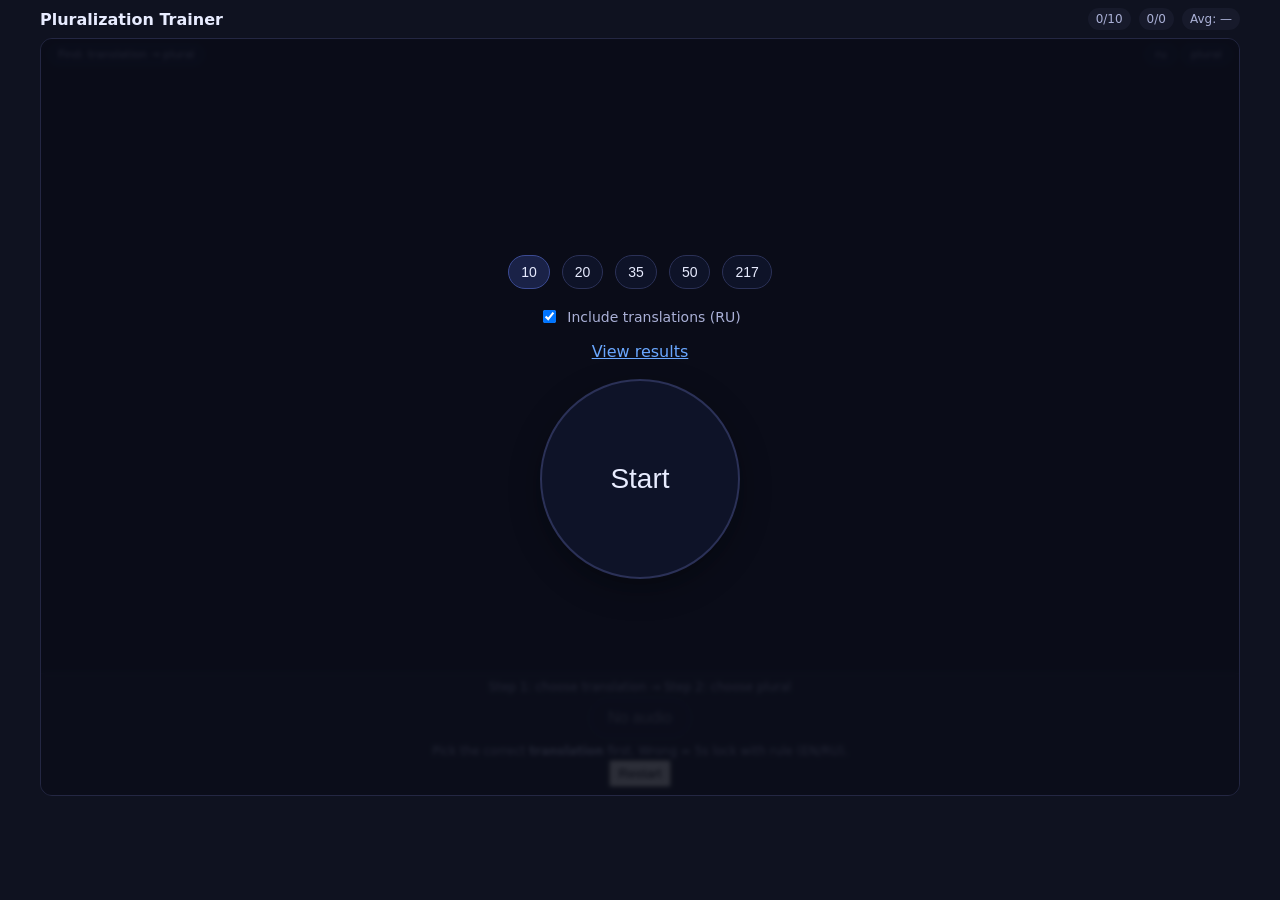
==== commit ace9a07d: "Update index.html" ====
--- a/index.html
+++ b/index.html
@@ -63,6 +63,7 @@
   .row{display:flex;gap:8px;flex-wrap:wrap;justify-content:center}
   .chip{border:1px solid #2b3157;background:#0e1328;color:var(--text);padding:8px 12px;border-radius:999px;cursor:pointer;font-size:14px}
   .chip[aria-pressed="true"]{background:#1a2247;border-color:#3c4b93}
+  .chip[disabled]{opacity:.45;cursor:not-allowed}
   .toggle{display:flex;align-items:center;gap:8px;color:var(--muted);font-size:14px}
   .link{color:var(--accent);cursor:pointer;text-decoration:underline}
 </style>
@@ -90,6 +91,7 @@
           <button class="chip" data-n="20">20</button>
           <button class="chip" data-n="35">35</button>
           <button class="chip" data-n="50">50</button>
+          <button class="chip" data-n="all" id="chipAll">All</button>
         </div>
         <label class="toggle"><input type="checkbox" id="toggleRu" checked /> Include translations (RU)</label>
         <div class="row">
@@ -101,7 +103,7 @@
     <div class="target">
       <div class="small" id="direction">Step 1: choose translation → Step 2: choose plural</div>
       <button class="playbtn" id="playBtn" title="Play pronunciation" aria-label="Play pronunciation">Repeat</button>
-      <div class="msg" id="tip">Pick the correct <b>translation</b> first. Wrong = 10s lock with rule (EN/RU).</div>
+      <div class="msg" id="tip">Pick the correct <b>translation</b> first. Wrong = 5s lock with rule (EN/RU).</div>
       <div>
         <button id="restart">Restart</button>
       </div>
@@ -115,6 +117,11 @@
 
 // dataset index constants
 const S=0,P=1,R=2,RU=3;
+// Article helpers for singular speech
+const UNCT = new Set(['ice','offspring']);
+function needsArticle(w){ if(!w) return false; const x=w.toLowerCase(); return !UNCT.has(x); }
+function pickArticle(w){ const x=(w||'').toLowerCase(); if(!needsArticle(x)) return ''; if(/^(honest|honor|honour|hour)/.test(x)) return 'an'; if(/^one/.test(x)) return 'a'; if(/^u[bcdfghjklmnpqrstvwxyz]/.test(x)) return 'a'; if(/^[aeiou]/.test(x)) return 'an'; return 'a'; }
+function withArticle(w){ const a=pickArticle(w); return a? a+' '+w : w; }
 
 // ---------------- Rules ----------------
 const RULES = {
@@ -197,7 +204,7 @@
   ['swine','swine','invariant','свинья'],
   ['moose','moose','invariant','лось'],
   ['bison','bison','invariant','бизон'],
-  ['offspring','offspring','offspring','потомство'],
+  ['offspring','offspring','invariant','потомство'],
   ['ice','ice','invariant','лёд'],
   // Regular addS (sample)
   ['book','books','addS','книга'],
@@ -360,6 +367,17 @@
 
 // ---------------- Local "DB" (localStorage) ----------------
 const DB_KEY = 'pluralTrainerResultsV1';
+const ALL_KEY = 'pluralTrainerAllUnlocked';
+function isAllUnlocked(){ return localStorage.getItem(ALL_KEY)==='1'; }
+function setAllChipState(){
+  const btn=ge('chipAll');
+  if(!btn) return;
+  const n=WORDS.length;
+  btn.dataset.n=String(n);
+  btn.textContent=String(n);
+  btn.removeAttribute('disabled');
+  btn.title='Use all words';
+}
 function loadResults(){ try{ return JSON.parse(localStorage.getItem(DB_KEY) || '[]'); }catch(e){ return []; } }
 function saveResult(row){ const all=loadResults(); all.push(row); localStorage.setItem(DB_KEY, JSON.stringify(all)); }
 function formatTS(ts){ const d=new Date(ts); const pad=n=>String(n).padStart(2,'0'); return `${d.getFullYear()}-${pad(d.getMonth()+1)}-${pad(d.getDate())} ${pad(d.getHours())}:${pad(d.getMinutes())}`; }
@@ -450,7 +468,7 @@
 // ---- options builders ----
 function makeWrongForms(w){
   const wrong = new Set(); const correct = w[P].toLowerCase(); const add = (s)=>{ if(s && s.toLowerCase()!==correct) wrong.add(s); };
-  add(w[S]+'s'); add(w[S]+'es'); if(/[^aeiou]y$/i.test(w[S])) add(w[S]+'ys'); if(/(f|fe)$/i.test(w[S])) add(w[S].replace(/fe$/,'fes').replace(/f$/,'fs')); add(w[S]+'x'); add(w[S]+'zz');
+  add(w[S]+'s'); add(w[S]+'es'); if(/[^aeiou]y$/i.test(w[S])) add(w[S]+'ys'); if(/(f|fe)$/i.test(w[S])) add(w[S].replace(/fe$/,'fes').replace(/f$/,'fs')); add(w[S]+'x'); add(w[S]+'iz'); add(w[S]+'is');
   return Array.from(wrong);
 }
 function buildFormOptionsOnly(w){
@@ -474,7 +492,17 @@
     const d=document.createElement('div'); d.className='opt float'; d.dataset.type=o.type; d.textContent=o.text; cloud.appendChild(d); els.push(d);
     d.onclick=()=>{ if(locked||ruDone) return; const ok=(o.text===w[RU]); animateChoice(d,ok);
       if(ok){ if(!ruErr) points += 2; ruDone=true; keepOnlyType('ru', d); renderForms(w); }
-      else { ruErr=true; stageHadError=true; totalCount++; updateHUD(); recordError('translation', w[S]); setLocked(true,10,'translation'); }
+      else { ruErr=true; stageHadError=true; totalCount++; updateHUD(); recordError('translation', w[S]);
+        // remove 3 wrong translations; must include the clicked wrong option
+        const ruNodes = Array.from(cloud.querySelectorAll('.opt')).filter(el=>el.dataset.type==='ru');
+        const wrongs = ruNodes.filter(el=>el.textContent !== w[RU]);
+        const others = wrongs.filter(el=>el!==d);
+        shuffle(others);
+        const toRemove = [d, ...others.slice(0,2)].filter(Boolean);
+        toRemove.forEach(el=>el.remove());
+        const remainingRu = Array.from(cloud.querySelectorAll('.opt')).filter(el=>el.dataset.type==='ru');
+        requestAnimationFrame(()=>layoutOptions(cloud, remainingRu));
+        setLocked(true,5,'translation'); }
     };
   });
   requestAnimationFrame(()=>layoutOptions(cloud,els));
@@ -486,7 +514,7 @@
     const d=document.createElement('div'); d.className='opt float'; d.dataset.type=o.type; d.textContent=o.text; cloud.appendChild(d); els.push(d);
     d.onclick=()=>{ if(locked||formDone) return; const ok=(o.text.toLowerCase()===w[P].toLowerCase()); animateChoice(d,ok);
       if(ok){ if(!formErr) points += 1; formDone=true; keepOnlyType('form', d); practicePronunciation(w); }
-      else { formErr=true; stageHadError=true; totalCount++; updateHUD(); const keyRule=w[R]||'addS'; recordError(keyRule, w[S]); setLocked(true,10,keyRule); }
+      else { formErr=true; stageHadError=true; totalCount++; updateHUD(); const keyRule=(RULES[w[R]]?w[R]:(w[S]===w[P]?'invariant':'addS')); recordError(keyRule, w[S]); setLocked(true,5,keyRule); }
     };
   });
   requestAnimationFrame(()=>layoutOptions(cloud,els));
@@ -541,13 +569,18 @@
 function beginGame(){ correctCount=0; totalCount=sampleSize; round=0; stageTimes.length=0; points=0; errorStats.clear(); seedQuestions(); updateHUD(); startOverlay.style.display='none'; playBtn.textContent='Repeat'; spawn(); }
 
 // Helpers to reflect selected count before starting
-function getSelectedCount(){ const el = countRow.querySelector('.chip[aria-pressed="true"]'); return el? parseInt(el.dataset.n,10) : 10; }
+function getSelectedCount(){ const el = countRow.querySelector('.chip[aria-pressed="true"]'); if(!el) return 10; return parseInt(el.dataset.n,10)||10; }
 function setIdleRoundPill(){ ge('round').textContent = '0/'+getSelectedCount(); }
 setIdleRoundPill();
+setAllChipState();
 
 // ----- Start screen interactions -----
 countRow.addEventListener('click',(e)=>{
-  const b=e.target.closest('button.chip'); if(!b) return; [...countRow.querySelectorAll('.chip')].forEach(x=>x.setAttribute('aria-pressed','false')); b.setAttribute('aria-pressed','true'); sampleSize=parseInt(b.dataset.n,10)||10; setIdleRoundPill();
+  const b=e.target.closest('button.chip'); if(!b || b.hasAttribute('disabled')) return;
+  [...countRow.querySelectorAll('.chip')].forEach(x=>x.setAttribute('aria-pressed','false'));
+  b.setAttribute('aria-pressed','true');
+  sampleSize=parseInt(b.dataset.n,10)||10;
+  setIdleRoundPill();
 });
 
 // Show saved results from start screen
@@ -590,7 +623,7 @@
 // ---- TTS (Web Speech API) ----
 function pickVoice(){ const voices = window.speechSynthesis ? speechSynthesis.getVoices() : []; if(!voices || !voices.length) return null; const preferred = voices.find(v=>/^en\-US/i.test(v.lang)) || voices.find(v=>/^en\-GB/i.test(v.lang)); return preferred || voices.find(v=>/^en/i.test(v.lang)) || voices[0]; }
 function updateVoice(){ ttsVoice = pickVoice(); playBtn.disabled = !ttsVoice; playBtn.textContent = ttsVoice? 'Repeat' : 'No audio'; }
-function speakCurrent(){ if(!('speechSynthesis' in window)) return; if(!ttsVoice) updateVoice(); if(!ttsVoice || !currentWord) return; const u = new SpeechSynthesisUtterance(currentWord); u.voice = ttsVoice; u.lang = ttsVoice.lang || 'en-US'; speechSynthesis.cancel(); speechSynthesis.speak(u); playBtn.textContent = 'Repeat'; }
+function speakCurrent(){ if(!('speechSynthesis' in window)) return; if(!ttsVoice) updateVoice(); if(!ttsVoice || !currentWord) return; const u = new SpeechSynthesisUtterance(withArticle(currentWord)); u.voice = ttsVoice; u.lang = ttsVoice.lang || 'en-US'; speechSynthesis.cancel(); speechSynthesis.speak(u); playBtn.textContent = 'Repeat'; }
 function speakText(txt){ if(!('speechSynthesis' in window)) return; if(!ttsVoice) updateVoice(); if(!ttsVoice || !txt) return; const u=new SpeechSynthesisUtterance(txt); u.voice=ttsVoice; u.lang=ttsVoice.lang||'en-US'; speechSynthesis.cancel(); speechSynthesis.speak(u); }
 function autoSpeakNext(){ if(!('speechSynthesis' in window)) return; if(!ttsVoice){ updateVoice(); if(!ttsVoice){ const once = ()=>{ speechSynthesis.onvoiceschanged = null; updateVoice(); if(ttsVoice) speakCurrent(); }; speechSynthesis.onvoiceschanged = once; return; } } setTimeout(speakCurrent, 50); }
 if('speechSynthesis' in window){ speechSynthesis.onvoiceschanged = updateVoice; updateVoice(); playBtn.addEventListener('click',()=>{ speakCurrent(); }); } else { playBtn.disabled = true; playBtn.textContent = 'No audio'; }
